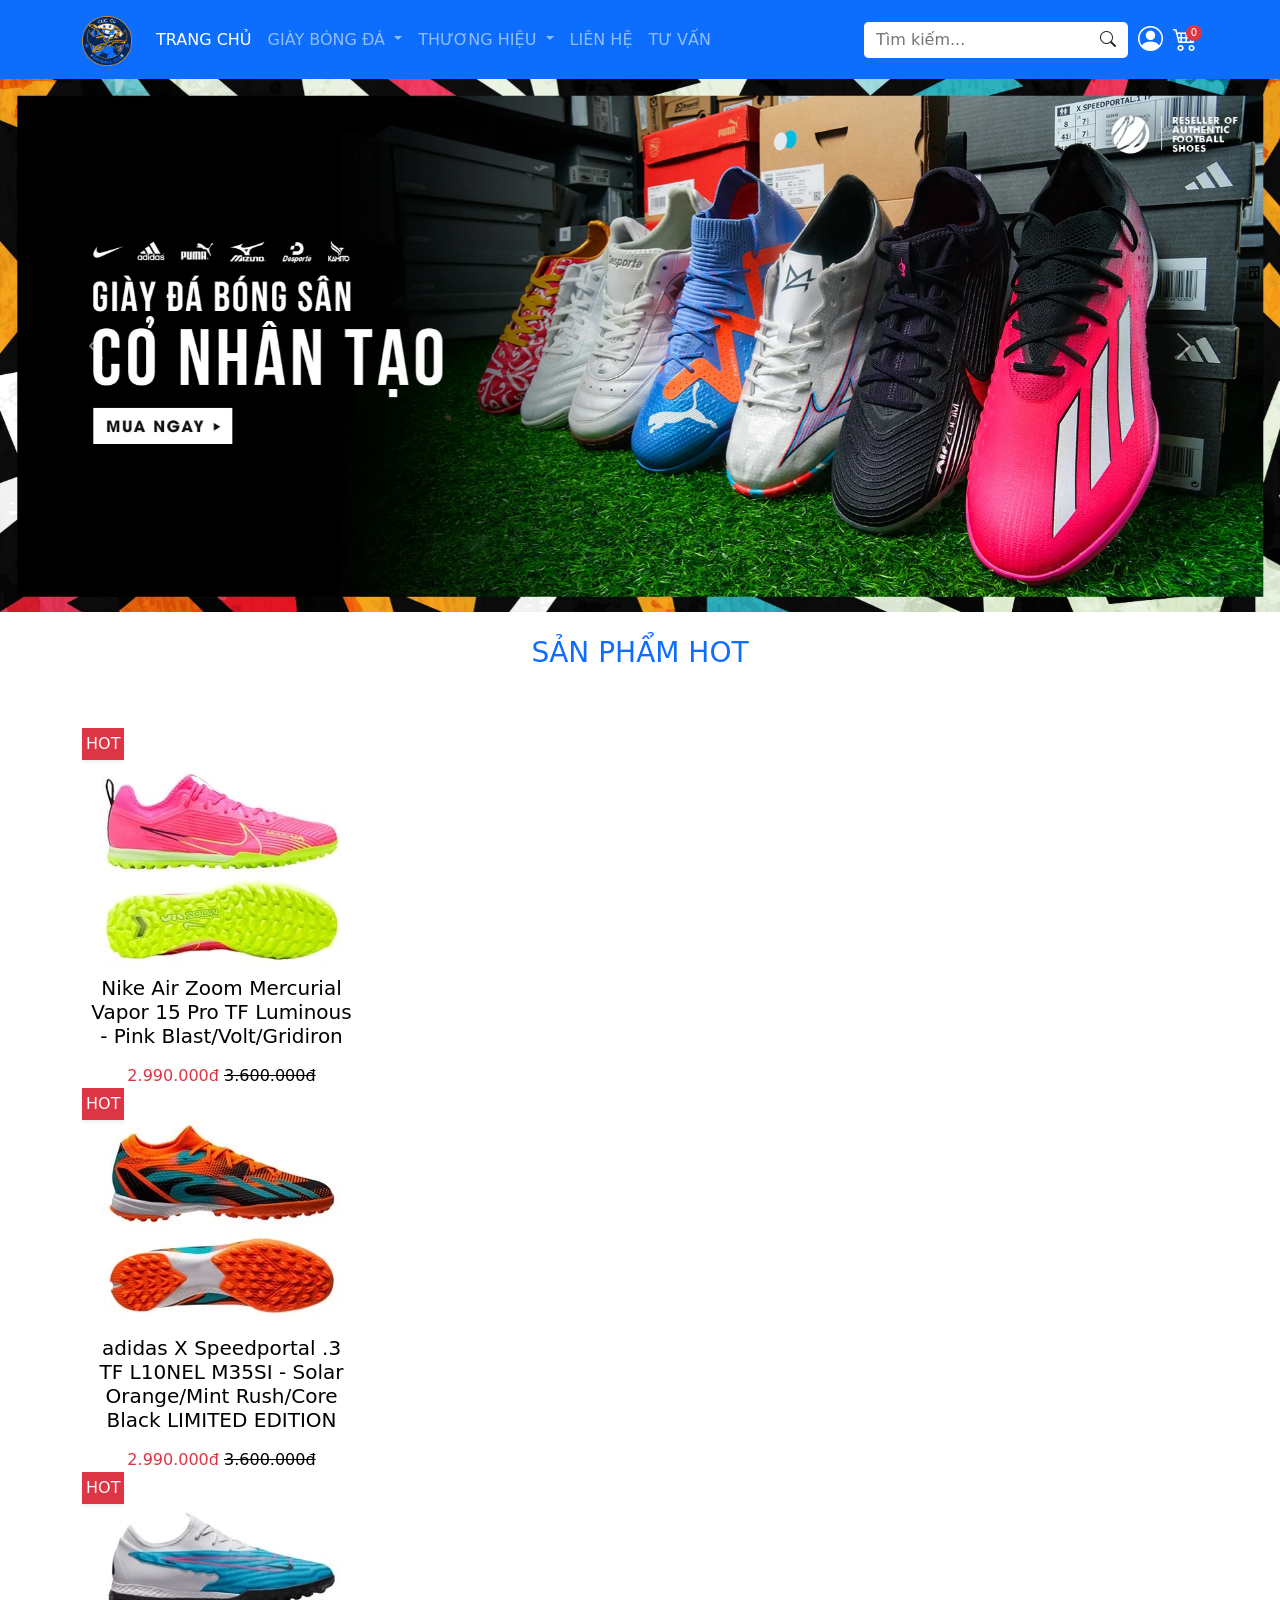
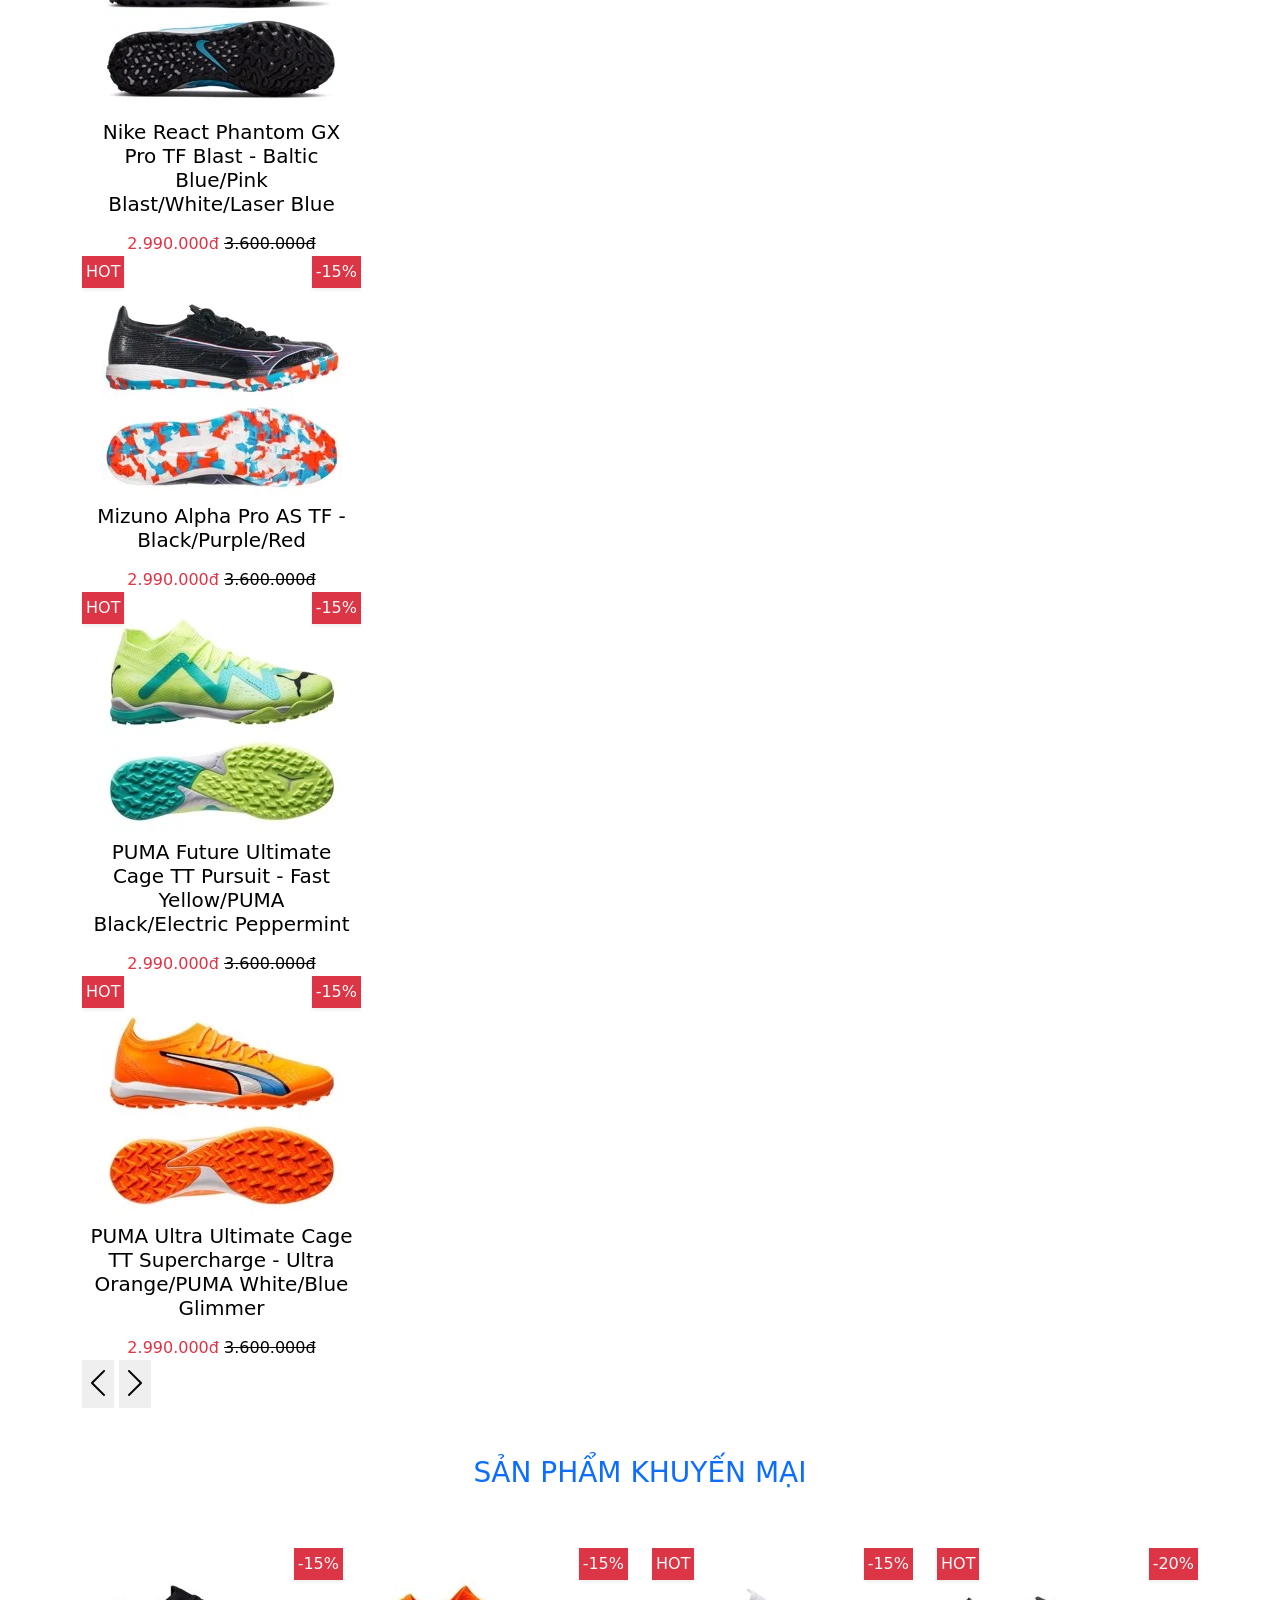
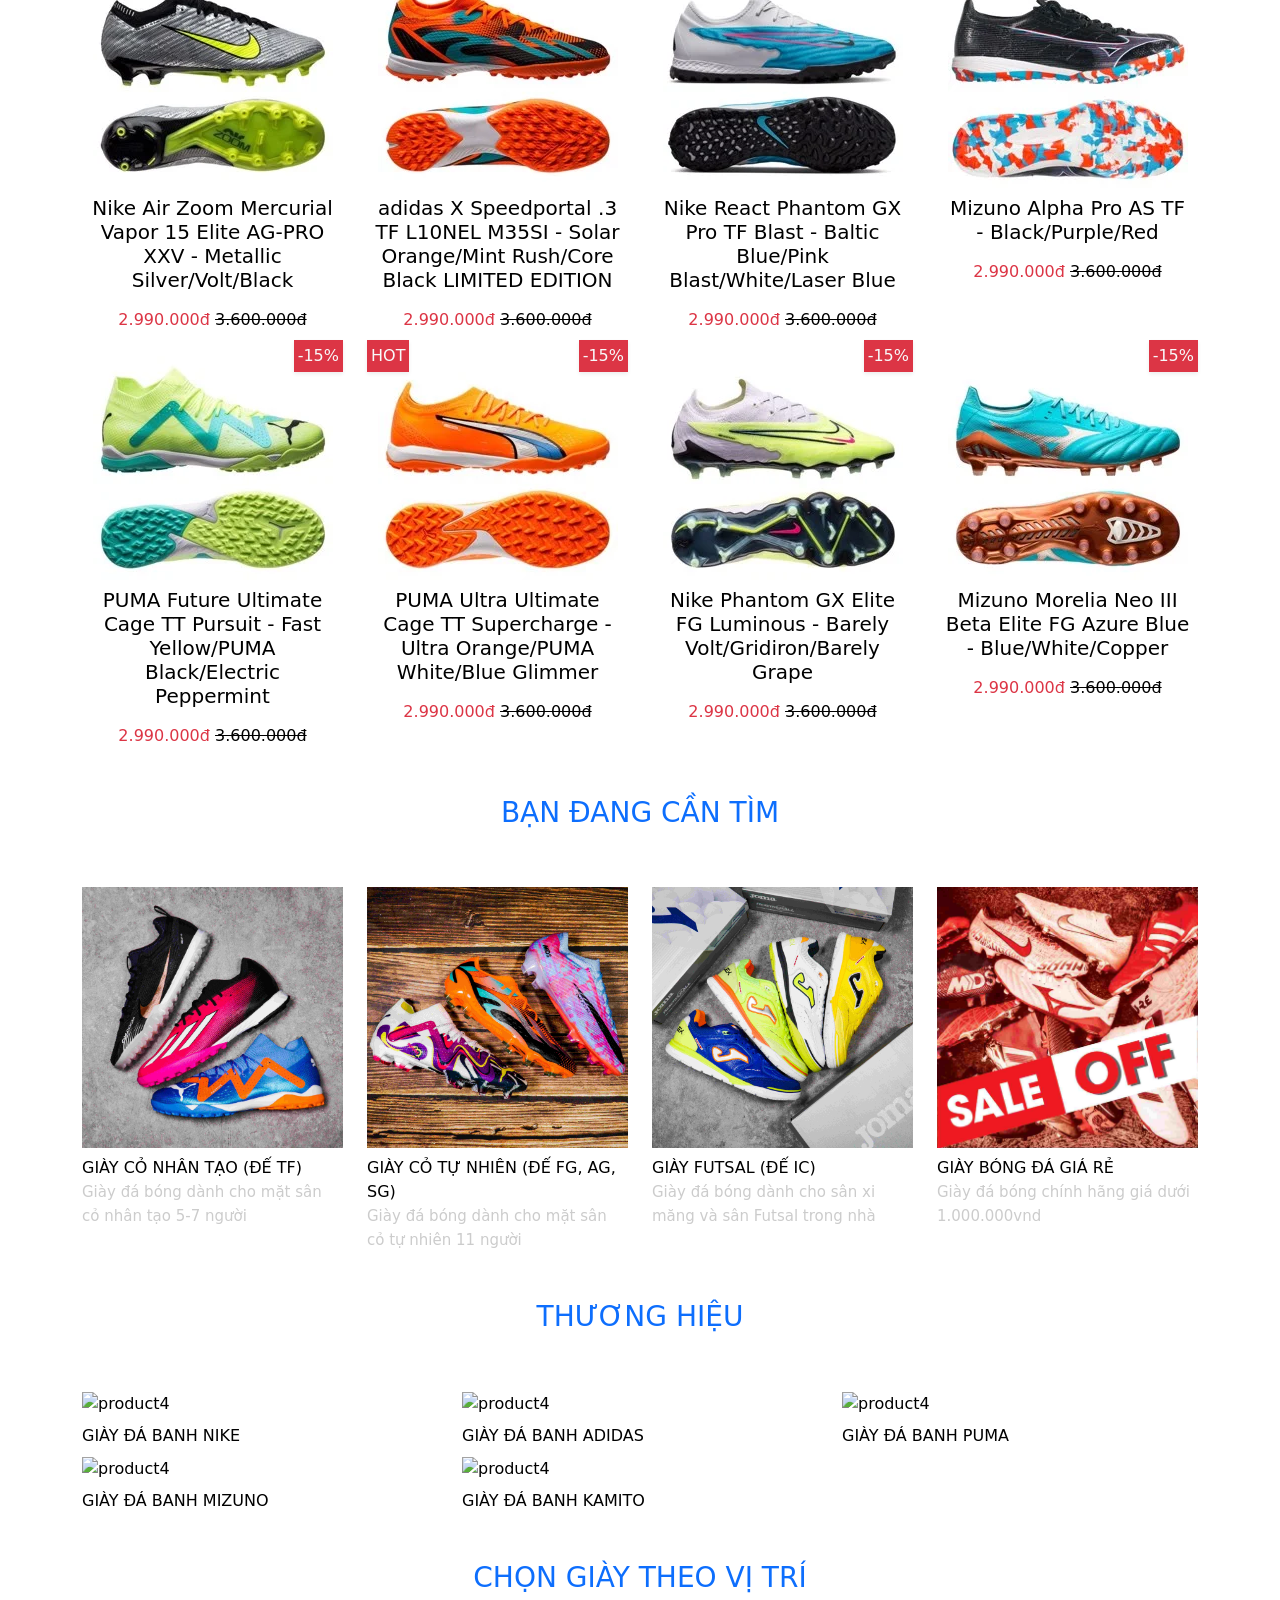
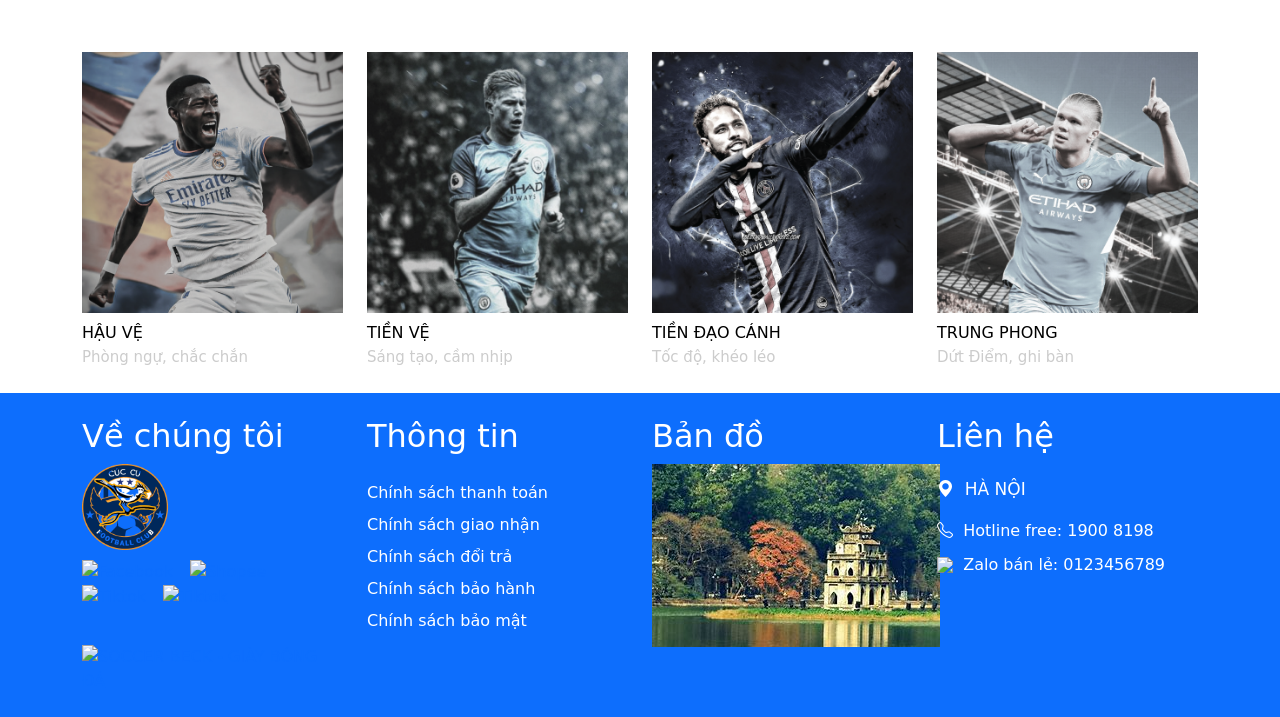
==== public/index.html @ e67da9ac "abcd" ====
<!DOCTYPE html>
<html lang="en">
  <head>
    <meta charset="UTF-8" />
    <meta http-equiv="X-UA-Compatible" content="IE=edge" />
    <meta name="viewport" content="width=device-width, initial-scale=1.0" />
    <link rel="stylesheet" href="styles.css" />
    <link
      rel="shortcut icon"
      href="./img/logo-removebg-preview.png"
      type="image/x-icon"
    />
    <link
      href="https://cdn.jsdelivr.net/npm/bootstrap@5.3.0-alpha3/dist/css/bootstrap.min.css"
      rel="stylesheet"
      integrity="sha384-KK94CHFLLe+nY2dmCWGMq91rCGa5gtU4mk92HdvYe+M/SXH301p5ILy+dN9+nJOZ"
      crossorigin="anonymous"
    />
    <link
      rel="stylesheet"
      href="https://cdn.jsdelivr.net/npm/bootstrap-icons@1.10.5/font/bootstrap-icons.css"
    />
    <link
      rel="stylesheet"
      href="https://cdnjs.cloudflare.com/ajax/libs/Glide.js/3.6.0/css/glide.core.min.css"
      integrity="sha512-tYKqO78H3mRRCHa75fms1gBvGlANz0JxjN6fVrMBvWL+vOOy200npwJ69OBl9XEsTu3yVUvZNrdWFIIrIf8FLg=="
      crossorigin="anonymous"
      referrerpolicy="no-referrer"
    />

    <!-- Optional Theme Stylesheet -->
    <link
      rel="stylesheet"
      href="https://cdnjs.cloudflare.com/ajax/libs/Glide.js/3.6.0/css/glide.theme.min.css"
      integrity="sha512-8vDOoSF7kZUYkn7BiQulRCTvpRoenljlkQDZhM6+IqDJi5jHDH9QEYH9NfMBB8LlqiYc7O17YGxbGx7dOxKrpw=="
      crossorigin="anonymous"
      referrerpolicy="no-referrer"
    />
    <title>DUC SPORT</title>
  </head>
  <body>
    <div class="wrapper">
      <nav class="navbar navbar-expand-lg navbar-dark bg-primary sticky-top">
        <div class="container">
          <a class="navbar-brand" href="index.html"
            ><img
              src="./img/logo-removebg-preview.png"
              alt="Logo"
              width="100"
              height="64"
              class="d-inline-block align-text-top img-fluid"
              style="width: 50px"
          /></a>
          <button
            class="navbar-toggler border-light"
            type="button"
            data-bs-toggle="collapse"
            data-bs-target="#navbarSupportedContent"
            aria-controls="navbarSupportedContent"
            aria-expanded="false"
            aria-label="Toggle navigation"
          >
            <span class="navbar-toggler-icon"></span>
          </button>
          <div class="collapse navbar-collapse" id="navbarSupportedContent">
            <ul class="navbar-nav me-auto mb-2 mb-lg-0">
              <li class="nav-item">
                <a class="nav-link active" aria-current="page" href="index.html"
                  >TRANG CHỦ</a
                >
              </li>
              <li class="nav-item dropdown">
                <a
                  class="nav-link dropdown-toggle"
                  href="#"
                  role="button"
                  data-bs-toggle="dropdown"
                  aria-expanded="false"
                >
                  GIÀY BÓNG ĐÁ
                </a>
                <ul class="dropdown-menu">
                  <li>
                    <a class="dropdown-item" href="directory.html"
                      >SÂN NHÂN TẠO</a
                    >
                  </li>
                  <li>
                    <a class="dropdown-item" href="directory.html"
                      >SÂN TỰ NHIÊN</a
                    >
                  </li>
                  <li>
                    <a class="dropdown-item" href="directory.html"
                      >SÂN FUTSAL</a
                    >
                  </li>
                </ul>
              </li>
              <li class="nav-item dropdown">
                <a
                  class="nav-link dropdown-toggle"
                  href="#"
                  role="button"
                  data-bs-toggle="dropdown"
                  aria-expanded="false"
                >
                  THƯƠNG HIỆU
                </a>
                <ul class="dropdown-menu">
                  <li>
                    <a class="dropdown-item" href="directory.html">NIKE</a>
                  </li>
                  <li>
                    <a class="dropdown-item" href="directory.html">ADIDAS</a>
                  </li>
                  <li>
                    <a class="dropdown-item" href="directory.html">PUMA</a>
                  </li>
                  <li>
                    <a class="dropdown-item" href="directory.html">MIZUNO</a>
                  </li>
                  <li>
                    <a class="dropdown-item" href="directory.html">KAMITO</a>
                  </li>
                </ul>
              </li>
              <li class="nav-item">
                <a class="nav-link">LIÊN HỆ</a>
              </li>
              <li class="nav-item">
                <a class="nav-link">TƯ VẤN</a>
              </li>
            </ul>
            <form class="form-search d-flex" role="search">
              <input
                class="form-input"
                type="search"
                placeholder="Tìm kiếm..."
                aria-label="Search"
              />
              <i class="bi bi-search"></i>
            </form>
          </div>
          <a class="navbar-user d-none d-md-block" href="login.html"
            ><i class="bi bi-person-circle"></i
          ></a>
          <a
            class="navbar-cart d-none d-md-block position-relative"
            href="cart.html"
            ><i class="bi bi-cart4"></i> <span class="counter">0</span></a
          >
        </div>
      </nav>
      <div id="carouselExample" class="carousel slide">
        <div class="carousel-inner">
          <div class="carousel-item active">
            <img
              src="./img/slideshow_3.webp"
              class="d-block w-100 h-100"
              alt="banner1"
            />
          </div>
          <div class="carousel-item">
            <img
              src="./img/slideshow_4 (1).webp"
              class="d-block w-100 h-100"
              alt="banner2"
            />
          </div>
          <div class="carousel-item">
            <img
              src="./img/slideshow_5.webp"
              class="d-block w-100 h-100"
              alt="banner3"
            />
          </div>
          <div class="carousel-item">
            <img
              src="./img/slideshow_6.webp"
              class="d-block w-100 h-100"
              alt="banner4"
            />
          </div>
        </div>
        <button
          class="carousel-control-prev"
          type="button"
          data-bs-target="#carouselExample"
          data-bs-slide="prev"
        >
          <span class="carousel-control-prev-icon" aria-hidden="true"></span>
          <span class="visually-hidden">Previous</span>
        </button>
        <button
          class="carousel-control-next"
          type="button"
          data-bs-target="#carouselExample"
          data-bs-slide="next"
        >
          <span class="carousel-control-next-icon" aria-hidden="true"></span>
          <span class="visually-hidden">Next</span>
        </button>
      </div>
      <section class="section section-product-hot p-4">
        <div class="container">
          <div class="section-header">
            <div class="row">
              <div class="col-12">
                <h3 class="section-title text-primary text-center">
                  SẢN PHẨM HOT
                </h3>
              </div>
            </div>
          </div>
          <div class="section-content position-relative">
            <div class="glide">
              <div class="glide__track" data-glide-el="track">
                <div class="glide__slides">
                  <div class="col-6 col-md-4 col-xl-3 glide__slide">
                    <article class="product-hot position-relative">
                      <a
                        href="detail.html"
                        class="product-link d-block text-center text-decoration-none text-black"
                      >
                        <img
                          class="product-img mw-100"
                          src="./img/pr1.webp"
                          alt="product1"
                        />
                        <span
                          class="product-episode position-absolute top-0 start-0 bg-danger text-light fs-6 p-1 shadow-sm"
                          >HOT</span
                        >
                        <h5 class="product-title fw-normal p-2">
                          Nike Air Zoom Mercurial Vapor 15 Pro TF Luminous -
                          Pink Blast/Volt/Gridiron
                        </h5>
                        <div class="price">
                          <ins class="text-decoration-none text-danger"
                            >2.990.000đ</ins
                          >
                          <del>3.600.000đ</del>
                        </div>
                      </a>
                    </article>
                  </div>
                  <div class="col-6 col-md-4 col-xl-3 glide__slide">
                    <article class="product-hot position-relative">
                      <a
                        href="detail.html"
                        class="product-link d-block text-center text-decoration-none text-black"
                      >
                        <img
                          class="product-img mw-100"
                          src="./img/pr2.webp"
                          alt="product2"
                        />
                        <span
                          class="product-episode position-absolute top-0 start-0 bg-danger text-light fs-6 p-1 shadow-sm"
                          >HOT</span
                        >
                        <h5 class="product-title fw-normal p-2">
                          adidas X Speedportal .3 TF L10NEL M35SI - Solar
                          Orange/Mint Rush/Core Black LIMITED EDITION
                        </h5>
                        <div class="price">
                          <ins class="text-decoration-none text-danger"
                            >2.990.000đ</ins
                          >
                          <del>3.600.000đ</del>
                        </div>
                      </a>
                    </article>
                  </div>
                  <div class="col-6 col-md-4 col-xl-3 glide__slide">
                    <article class="product-hot position-relative">
                      <a
                        href="detail.html"
                        class="product-link d-block text-center text-decoration-none text-black"
                      >
                        <img
                          class="product-img mw-100"
                          src="./img/pr3.webp"
                          alt="product3"
                        />
                        <span
                          class="product-episode position-absolute top-0 start-0 bg-danger text-light fs-6 p-1 shadow-sm"
                          >HOT</span
                        >
                        <h5 class="product-title fw-normal p-2">
                          Nike React Phantom GX Pro TF Blast - Baltic Blue/Pink
                          Blast/White/Laser Blue
                        </h5>
                        <div class="price">
                          <ins class="text-decoration-none text-danger"
                            >2.990.000đ</ins
                          >
                          <del>3.600.000đ</del>
                        </div>
                      </a>
                    </article>
                  </div>
                  <div class="col-6 col-md-4 col-xl-3 glide__slide">
                    <article class="product-hot position-relative">
                      <a
                        href="detail.html"
                        class="product-link d-block text-center text-decoration-none text-black"
                      >
                        <img
                          class="product-img mw-100"
                          src="./img/pr4.webp"
                          alt="product4"
                        />
                        <span
                          class="product-episode position-absolute top-0 end-0 bg-danger text-light fs-6 p-1 shadow-sm"
                          >-15%</span
                        >
                        <span
                          class="product-episode position-absolute top-0 start-0 bg-danger text-light fs-6 p-1 shadow-sm"
                          >HOT</span
                        >
                        <h5 class="product-title fw-normal p-2">
                          Mizuno Alpha Pro AS TF - Black/Purple/Red
                        </h5>
                        <div class="price">
                          <ins class="text-decoration-none text-danger"
                            >2.990.000đ</ins
                          >
                          <del>3.600.000đ</del>
                        </div>
                      </a>
                    </article>
                  </div>
                  <div class="col-6 col-md-4 col-xl-3 glide__slide">
                    <article class="product-hot position-relative">
                      <a
                        href="detail.html"
                        class="product-link d-block text-center text-decoration-none text-black"
                      >
                        <img
                          class="product-img mw-100"
                          src="./img/pr5.webp"
                          alt="product5"
                        />
                        <span
                          class="product-episode position-absolute top-0 end-0 bg-danger text-light fs-6 p-1 shadow-sm"
                          >-15%</span
                        >
                        <span
                          class="product-episode position-absolute top-0 start-0 bg-danger text-light fs-6 p-1 shadow-sm"
                          >HOT</span
                        >
                        <h5 class="product-title fw-normal p-2">
                          PUMA Future Ultimate Cage TT Pursuit - Fast
                          Yellow/PUMA Black/Electric Peppermint
                        </h5>
                        <div class="price">
                          <ins class="text-decoration-none text-danger"
                            >2.990.000đ</ins
                          >
                          <del>3.600.000đ</del>
                        </div>
                      </a>
                    </article>
                  </div>
                  <div class="col-6 col-md-4 col-xl-3 glide__slide">
                    <article class="product-hot position-relative">
                      <a
                        href="detail.html"
                        class="product-link d-block text-center text-decoration-none text-black"
                      >
                        <img
                          class="product-img mw-100"
                          src="./img/pr6.webp"
                          alt="product6"
                        />
                        <span
                          class="product-episode position-absolute top-0 end-0 bg-danger text-light fs-6 p-1 shadow-sm"
                          >-15%</span
                        >
                        <span
                          class="product-episode position-absolute top-0 start-0 bg-danger text-light fs-6 p-1 shadow-sm"
                          >HOT</span
                        >
                        <h5 class="product-title fw-normal p-2">
                          PUMA Ultra Ultimate Cage TT Supercharge - Ultra
                          Orange/PUMA White/Blue Glimmer
                        </h5>
                        <div class="price">
                          <ins class="text-decoration-none text-danger"
                            >2.990.000đ</ins
                          >
                          <del>3.600.000đ</del>
                        </div>
                      </a>
                    </article>
                  </div>
                </div>
              </div>

              <div class="glide__arrows" data-glide-el="controls">
                <button
                  class="glide__arrow glide__arrow--left border-0 shadow-none text-black fs-2"
                  data-glide-dir="<"
                >
                  <i class="bi bi-chevron-left"></i>
                </button>
                <button
                  class="glide__arrow glide__arrow--right border-0 shadow-none text-black fs-2"
                  data-glide-dir=">"
                >
                  <i class="bi bi-chevron-right"></i>
                </button>
              </div>
            </div>
          </div>
        </div>
      </section>
      <section class="section section-product-hot p-4">
        <div class="container">
          <div class="section-header">
            <div class="row">
              <div class="col-12">
                <h3 class="section-title text-primary text-center">
                  SẢN PHẨM KHUYẾN MẠI
                </h3>
              </div>
            </div>
          </div>
          <div class="section-content position-relative">
            <div class="row gy-2">
              <div class="col-6 col-md-4 col-xl-3">
                <article class="product position-relative">
                  <a
                    href="detail.html"
                    class="product-link d-block text-center text-decoration-none text-black"
                  >
                    <img
                      class="product-img mw-100"
                      src="./img/pr9.webp"
                      alt="product1"
                    />
                    <span
                      class="product-episode position-absolute top-0 end-0 bg-danger text-light fs-6 p-1 shadow-sm"
                      >-15%</span
                    >

                    <h5 class="product-title fw-normal p-2">
                      Nike Air Zoom Mercurial Vapor 15 Elite AG-PRO XXV -
                      Metallic Silver/Volt/Black
                    </h5>
                    <div class="price">
                      <ins class="text-decoration-none text-danger"
                        >2.990.000đ</ins
                      >
                      <del>3.600.000đ</del>
                    </div>
                  </a>
                </article>
              </div>
              <div class="col-6 col-md-4 col-xl-3">
                <article class="product position-relative">
                  <a
                    href="detail.html"
                    class="product-link d-block text-center text-decoration-none text-black"
                  >
                    <img
                      class="product-img mw-100"
                      src="./img/pr2.webp"
                      alt="product2"
                    />
                    <span
                      class="product-episode position-absolute top-0 end-0 bg-danger text-light fs-6 p-1 shadow-sm"
                      >-15%</span
                    >
                    <h5 class="product-title fw-normal p-2">
                      adidas X Speedportal .3 TF L10NEL M35SI - Solar
                      Orange/Mint Rush/Core Black LIMITED EDITION
                    </h5>
                    <div class="price">
                      <ins class="text-decoration-none text-danger"
                        >2.990.000đ</ins
                      >
                      <del>3.600.000đ</del>
                    </div>
                  </a>
                </article>
              </div>
              <div class="col-6 col-md-4 col-xl-3">
                <article class="product position-relative">
                  <a
                    href="detail.html"
                    class="product-link d-block text-center text-decoration-none text-black"
                  >
                    <img
                      class="product-img mw-100"
                      src="./img/pr3.webp"
                      alt="product3"
                    />
                    <span
                      class="product-episode position-absolute top-0 end-0 bg-danger text-light fs-6 p-1 shadow-sm"
                      >-15%</span
                    >
                    <span
                      class="product-episode position-absolute top-0 start-0 bg-danger text-light fs-6 p-1 shadow-sm"
                      >HOT</span
                    >
                    <h5 class="product-title fw-normal p-2">
                      Nike React Phantom GX Pro TF Blast - Baltic Blue/Pink
                      Blast/White/Laser Blue
                    </h5>
                    <div class="price">
                      <ins class="text-decoration-none text-danger"
                        >2.990.000đ</ins
                      >
                      <del>3.600.000đ</del>
                    </div>
                  </a>
                </article>
              </div>
              <div class="col-6 col-md-4 col-xl-3">
                <article class="product position-relative">
                  <a
                    href="detail.html"
                    class="product-link d-block text-center text-decoration-none text-black"
                  >
                    <img
                      class="product-img mw-100"
                      src="./img/pr4.webp"
                      alt="product4"
                    />
                    <span
                      class="product-episode position-absolute top-0 start-0 bg-danger text-light fs-6 p-1 shadow-sm"
                      >HOT</span
                    >
                    <span
                      class="product-episode position-absolute top-0 end-0 bg-danger text-light fs-6 p-1 shadow-sm"
                      >-20%</span
                    >
                    <h5 class="product-title fw-normal p-2">
                      Mizuno Alpha Pro AS TF - Black/Purple/Red
                    </h5>
                    <div class="price">
                      <ins class="text-decoration-none text-danger"
                        >2.990.000đ</ins
                      >
                      <del>3.600.000đ</del>
                    </div>
                  </a>
                </article>
              </div>
              <div class="col-6 col-md-4 col-xl-3">
                <article class="product position-relative">
                  <a
                    href="detail.html"
                    class="product-link d-block text-center text-decoration-none text-black"
                  >
                    <img
                      class="product-img mw-100"
                      src="./img/pr5.webp"
                      alt="product5"
                    />
                    <span
                      class="product-episode position-absolute top-0 end-0 bg-danger text-light fs-6 p-1 shadow-sm"
                      >-15%</span
                    >
                    <h5 class="product-title fw-normal p-2">
                      PUMA Future Ultimate Cage TT Pursuit - Fast Yellow/PUMA
                      Black/Electric Peppermint
                    </h5>
                    <div class="price">
                      <ins class="text-decoration-none text-danger"
                        >2.990.000đ</ins
                      >
                      <del>3.600.000đ</del>
                    </div>
                  </a>
                </article>
              </div>
              <div class="col-6 col-md-4 col-xl-3">
                <article class="product position-relative">
                  <a
                    href="detail.html"
                    class="product-link d-block text-center text-decoration-none text-black"
                  >
                    <img
                      class="product-img mw-100"
                      src="./img/pr6.webp"
                      alt="product6"
                    />
                    <span
                      class="product-episode position-absolute top-0 end-0 bg-danger text-light fs-6 p-1 shadow-sm"
                      >-15%</span
                    >
                    <span
                      class="product-episode position-absolute top-0 start-0 bg-danger text-light fs-6 p-1 shadow-sm"
                      >HOT</span
                    >
                    <h5 class="product-title fw-normal p-2">
                      PUMA Ultra Ultimate Cage TT Supercharge - Ultra
                      Orange/PUMA White/Blue Glimmer
                    </h5>
                    <div class="price">
                      <ins class="text-decoration-none text-danger"
                        >2.990.000đ</ins
                      >
                      <del>3.600.000đ</del>
                    </div>
                  </a>
                </article>
              </div>
              <div class="col-6 col-md-4 col-xl-3">
                <article class="product position-relative">
                  <a
                    href="detail.html"
                    class="product-link d-block text-center text-decoration-none text-black"
                  >
                    <img
                      class="product-img mw-100"
                      src="./img/pr7.webp"
                      alt="product7"
                    />
                    <span
                      class="product-episode position-absolute top-0 end-0 bg-danger text-light fs-6 p-1 shadow-sm"
                      >-15%</span
                    >
                    <h5 class="product-title fw-normal p-2">
                      Nike Phantom GX Elite FG Luminous - Barely
                      Volt/Gridiron/Barely Grape
                    </h5>
                    <div class="price">
                      <ins class="text-decoration-none text-danger"
                        >2.990.000đ</ins
                      >
                      <del>3.600.000đ</del>
                    </div>
                  </a>
                </article>
              </div>
              <div class="col-6 col-md-4 col-xl-3">
                <article class="product position-relative">
                  <a
                    href="detail.html"
                    class="product-link d-block text-center text-decoration-none text-black"
                  >
                    <img
                      class="product-img mw-100"
                      src="./img/pr8.webp"
                      alt="product8"
                    />
                    <span
                      class="product-episode position-absolute top-0 end-0 bg-danger text-light fs-6 p-1 shadow-sm"
                      >-15%</span
                    >
                    <h5 class="product-title fw-normal p-2">
                      Mizuno Morelia Neo III Beta Elite FG Azure Blue -
                      Blue/White/Copper
                    </h5>
                    <div class="price">
                      <ins class="text-decoration-none text-danger"
                        >2.990.000đ</ins
                      >
                      <del>3.600.000đ</del>
                    </div>
                  </a>
                </article>
              </div>
            </div>
          </div>
        </div>
      </section>
      <section class="section section-product-hot p-4">
        <div class="container">
          <div class="section-header">
            <div class="row">
              <div class="col-12">
                <h3 class="section-title text-primary text-center">
                  BẠN ĐANG CẦN TÌM
                </h3>
              </div>
            </div>
          </div>
          <div class="section-content position-relative">
            <div class="row gy-2">
              <div class="col-6 col-md-4 col-xl-3">
                <article class="section-banner position-relative">
                  <a
                    href="directory.html"
                    class="product-link d-block text-decoration-none text-black"
                  >
                    <img
                      class="product-img mw-100"
                      src="./img/banner-4.jpg"
                      alt="product4"
                    />
                    <div class="banner-title fw-normal pt-2">
                      GIÀY CỎ NHÂN TẠO (ĐẾ TF)
                    </div>
                    <span class="banner-p"
                      >Giày đá bóng dành cho mặt sân cỏ nhân tạo 5-7 người</span
                    >
                  </a>
                </article>
              </div>
              <div class="col-6 col-md-4 col-xl-3">
                <article class="section-banner position-relative">
                  <a
                    href="directory.html"
                    class="product-link d-block text-decoration-none text-black"
                  >
                    <img
                      class="product-img mw-100"
                      src="./img/banner-5.jpg"
                      alt="product4"
                    />
                    <div class="banner-title fw-normal pt-2">
                      GIÀY CỎ TỰ NHIÊN (ĐẾ FG, AG, SG)
                    </div>
                    <span class="banner-p"
                      >Giày đá bóng dành cho mặt sân cỏ tự nhiên 11 người</span
                    >
                  </a>
                </article>
              </div>
              <div class="col-6 col-md-4 col-xl-3">
                <article class="section-banner position-relative">
                  <a
                    href="directory.html"
                    class="product-link d-block text-decoration-none text-black"
                  >
                    <img
                      class="product-img mw-100"
                      src="./img/banner-6.jpg"
                      alt="product4"
                    />
                    <div class="banner-title fw-normal pt-2">
                      GIÀY FUTSAL (ĐẾ IC)
                    </div>
                    <span class="banner-p"
                      >Giày đá bóng dành cho sân xi măng và sân Futsal trong
                      nhà</span
                    >
                  </a>
                </article>
              </div>
              <div class="col-6 col-md-4 col-xl-3">
                <article class="section-banner position-relative">
                  <a
                    href="directory.html"
                    class="product-link d-block text-decoration-none text-black"
                  >
                    <img
                      class="product-img mw-100"
                      src="./img/banner-7.jpg"
                      alt="product4"
                    />
                    <div class="banner-title fw-normal pt-2">
                      GIÀY BÓNG ĐÁ GIÁ RẺ
                    </div>
                    <span class="banner-p"
                      >Giày đá bóng chính hãng giá dưới 1.000.000vnd</span
                    >
                  </a>
                </article>
              </div>
            </div>
          </div>
        </div>
      </section>
      <section class="section section-product-hot p-4">
        <div class="container">
          <div class="section-header">
            <div class="row">
              <div class="col-12">
                <h3 class="section-title text-primary text-center">
                  THƯƠNG HIỆU
                </h3>
              </div>
            </div>
          </div>
          <div class="section-content position-relative">
            <div class="row gy-2">
              <div class="col-6 col-md-4">
                <article class="section-banner position-relative">
                  <a
                    href="directory.html"
                    class="product-link d-block text-decoration-none text-black"
                  >
                    <img
                      class="product-img mw-100"
                      src="./img/brand_banner_1.webp"
                      alt="product4"
                    />
                    <div class="banner-title fw-normal pt-2">
                      GIÀY ĐÁ BANH NIKE
                    </div>
                  </a>
                </article>
              </div>
              <div class="col-6 col-md-4">
                <article class="section-banner position-relative">
                  <a
                    href="directory.html"
                    class="product-link d-block text-decoration-none text-black"
                  >
                    <img
                      class="product-img mw-100"
                      src="./img/brand_banner_2.jpg"
                      alt="product4"
                    />
                    <div class="banner-title fw-normal pt-2">
                      GIÀY ĐÁ BANH ADIDAS
                    </div>
                  </a>
                </article>
              </div>
              <div class="col-6 col-md-4">
                <article class="section-banner position-relative">
                  <a
                    href="directory.html"
                    class="product-link d-block text-decoration-none text-black"
                  >
                    <img
                      class="product-img mw-100"
                      src="./img/brand_banner_3.jpg"
                      alt="product4"
                    />
                    <div class="banner-title fw-normal pt-2">
                      GIÀY ĐÁ BANH PUMA
                    </div>
                  </a>
                </article>
              </div>
              <div class="col-6 col-md-4">
                <article class="section-banner position-relative">
                  <a
                    href="directory.html"
                    class="product-link d-block text-decoration-none text-black"
                  >
                    <img
                      class="product-img mw-100"
                      src="./img/brand_banner_4.webp"
                      alt="product4"
                    />
                    <div class="banner-title fw-normal pt-2">
                      GIÀY ĐÁ BANH MIZUNO
                    </div>
                  </a>
                </article>
              </div>
              <div class="col-6 col-md-4">
                <article class="section-banner position-relative">
                  <a
                    href="directory.html"
                    class="product-link d-block text-decoration-none text-black"
                  >
                    <img
                      class="product-img mw-100"
                      src="./img/brand_banner_6.webp"
                      alt="product4"
                    />
                    <div class="banner-title fw-normal pt-2">
                      GIÀY ĐÁ BANH KAMITO
                    </div>
                  </a>
                </article>
              </div>
            </div>
          </div>
        </div>
      </section>
      <section class="section section-product-hot p-4">
        <div class="container">
          <div class="section-header">
            <div class="row">
              <div class="col-12">
                <h3 class="section-title text-primary text-center">
                  CHỌN GIÀY THEO VỊ TRÍ
                </h3>
              </div>
            </div>
          </div>
          <div class="section-content position-relative">
            <div class="row gy-2">
              <div class="col-6 col-md-4 col-xl-3">
                <article class="section-banner position-relative">
                  <a
                    href="directory.html"
                    class="product-link d-block text-decoration-none text-black"
                  >
                    <img
                      class="product-img mw-100"
                      src="./img/position_banner_1.webp"
                      alt="product4"
                    />
                    <div class="banner-title fw-normal pt-2">HẬU VỆ</div>
                    <span class="banner-p">Phòng ngự, chắc chắn</span>
                  </a>
                </article>
              </div>
              <div class="col-6 col-md-4 col-xl-3">
                <article class="section-banner position-relative">
                  <a
                    href="directory.html"
                    class="product-link d-block text-decoration-none text-black"
                  >
                    <img
                      class="product-img mw-100"
                      src="./img/position_banner_2.webp"
                      alt="product4"
                    />
                    <div class="banner-title fw-normal pt-2">TIỀN VỆ</div>
                    <span class="banner-p">Sáng tạo, cầm nhịp</span>
                  </a>
                </article>
              </div>
              <div class="col-6 col-md-4 col-xl-3">
                <article class="section-banner position-relative">
                  <a
                    href="directory.html"
                    class="product-link d-block text-decoration-none text-black"
                  >
                    <img
                      class="product-img mw-100"
                      src="./img/position_banner_3.webp"
                      alt="product4"
                    />
                    <div class="banner-title fw-normal pt-2">TIỀN ĐẠO CÁNH</div>
                    <span class="banner-p">Tốc độ, khéo léo</span>
                  </a>
                </article>
              </div>
              <div class="col-6 col-md-4 col-xl-3">
                <article class="section-banner position-relative">
                  <a
                    href="directory.html"
                    class="product-link d-block text-decoration-none text-black"
                  >
                    <img
                      class="product-img mw-100"
                      src="./img/position_banner_4.webp"
                      alt="product4"
                    />
                    <div class="banner-title fw-normal pt-2">TRUNG PHONG</div>
                    <span class="banner-p">Dứt Điểm, ghi bàn</span>
                  </a>
                </article>
              </div>
            </div>
          </div>
        </div>
      </section>
      <footer class="footer bg-primary p-4">
        <div class="container">
          <div class="row">
            <div class="col-lg-3 col-md-6 col-12">
              <h2 class="h2_footer">Về chúng tôi</h2>
              <span class="sp_footer"></span>
              <div class="footer-logo">
                <a class="logo" href="//soccerbeck.vn">
                  <img
                    class="lazyload img-responsive loaded"
                    src="./img/logo-removebg-preview.png"
                    data-src="//bizweb.dktcdn.net/100/108/842/themes/775959/assets/logo_footer.png?1685587533867"
                    alt="SOCCER BECK - GIÀY BÓNG ĐÁ"
                    data-was-processed="true"
                  />
                </a>
              </div>
              <div class="social pull-right">
                <ul class="link p-0">
                  <li class="fb pull-left">
                    <a
                      href="https://www.facebook.com/becksport.shop/"
                      target="_blank"
                    >
                      <img
                        src="//bizweb.dktcdn.net/100/108/842/themes/775959/assets/facebookico.png?1685587533867"
                        alt="Facebook"
                      />
                    </a>
                  </li>

                  <li class="tw pull-left">
                    <a href="https://shopee.vn/soccerbeck" target="_blank">
                      <img
                        src="//bizweb.dktcdn.net/100/108/842/themes/775959/assets/shoppeeico.png?1685587533867"
                        alt="Shopee"
                      />
                    </a>
                  </li>

                  <li class="youtube pull-left">
                    <a
                      href="https://www.tiktok.com/@giaybongda.becksport"
                      target="_blank"
                    >
                      <img
                        src="//bizweb.dktcdn.net/100/108/842/themes/775959/assets/tiktokico.png?1685587533867"
                        alt="Tiktok"
                      />
                    </a>
                  </li>

                  <li class="youtube pull-left">
                    <a
                      href="http://www.zalo.me/2819253689128987657"
                      target="_blank"
                    >
                      <img
                        src="//bizweb.dktcdn.net/100/108/842/themes/775959/assets/zaloico.png?1685587533867"
                        alt="Tiktok"
                      />
                    </a>
                  </li>
                </ul>
              </div>
              <div>
                <a href="http://online.gov.vn/Home/WebDetails/67773">
                  <img
                    style="margin-top: 10px"
                    class="lazyload img-responsive loaded"
                    src="//bizweb.dktcdn.net/100/108/842/themes/775959/assets/bct.png?1685587533867"
                    data-src="//bizweb.dktcdn.net/100/108/842/themes/775959/assets/bct.png?1685587533867"
                    alt="SOCCER BECK - GIÀY BÓNG ĐÁ"
                    data-was-processed="true"
                  />
                </a>
              </div>
            </div>
            <div class="col-lg-3 col-md-6 col-12">
              <h2 class="h2_footer">Thông tin</h2>
              <span class="sp_footer"></span>
              <ul class="links">
                <li>
                  <a href="/chinh-sach-thanh-toan">Chính sách thanh toán</a>
                </li>

                <li>
                  <a href="/chinh-sach-van-chuyen-giao-nhan"
                    >Chính sách giao nhận</a
                  >
                </li>

                <li><a href="/doi-tra-va-bao-hanh">Chính sách đổi trả</a></li>

                <li><a href="/bao-hanh">Chính sách bảo hành</a></li>

                <li><a href="/chinh-sach">Chính sách bảo mật</a></li>
              </ul>
            </div>
            <div class="col-lg-3 col-md-6 col-12">
              <h2 class="h2_footer">Bản đồ</h2>
              <span class="sp_footer"></span>

              <a
                style="display: block"
                target="_blank"
                href="https://g.page/becksport-shop"
              >
                <img
                  class="lazyload img-responsive loaded"
                  src="./img/bando.jpg"
                  data-src="//bizweb.dktcdn.net/100/108/842/themes/775959/assets/img-bando.jpg?1685587533867"
                  alt="SOCCER BECK - GIÀY BÓNG ĐÁ"
                  data-was-processed="true"
                />
              </a>
            </div>
            <div class="col-lg-3 col-md-6 col-12">
              <h2 class="h2_footer">Liên hệ</h2>
              <span class="sp_footer"></span>
              <div class="contacts-info">
                <address>
                  <span style="color: #fff" class="bi bi-geo-alt-fill"></span>
                  &nbsp;HÀ NỘI
                </address>
                <div class="phone-footer">
                  <span style="color: #fff" class="bi bi-telephone"></span>
                  &nbsp;Hotline free: 1900 8198
                </div>
                <div class="phone-footer">
                  <img
                    src="//bizweb.dktcdn.net/100/108/842/themes/775959/assets/zalo.png?1685587533867"
                  />
                  &nbsp;Zalo bán lẻ: 0123456789
                </div>
              </div>
            </div>
          </div>
        </div>
      </footer>
    </div>

    <script
      src="https://cdn.jsdelivr.net/npm/bootstrap@5.3.0-alpha3/dist/js/bootstrap.bundle.min.js"
      integrity="sha384-ENjdO4Dr2bkBIFxQpeoTz1HIcje39Wm4jDKdf19U8gI4ddQ3GYNS7NTKfAdVQSZe"
      crossorigin="anonymous"
    ></script>
    <script
      src="https://cdnjs.cloudflare.com/ajax/libs/Glide.js/3.6.0/glide.min.js"
      integrity="sha512-2sI5N95oT62ughlApCe/8zL9bQAXKsPPtZZI2KE3dznuZ8HpE2gTMHYzyVN7OoSPJCM1k9ZkhcCo3FvOirIr2A=="
      crossorigin="anonymous"
      referrerpolicy="no-referrer"
    ></script>
    <script src="index.js"></script>
  </body>
</html>
---- public/styles.css ----
* {
  padding: 0;
  margin: 0;
  box-sizing: 0;
}

.wrapper {
  min-height: 100vh;
  display: flex;
  flex-direction: column;
}

.form-search {
  background-color: #fff;
  align-items: center;
  border-radius: 5px;
}

.form-input {
  width: 100%;
  padding: 0.375rem 0.75rem;
  font-size: 1rem;
  font-weight: 400;
  line-height: 1.5;
  color: var(--bs-body-color);
  background-color: var(--bs-body-bg);
  background-clip: padding-box;
  border: none;
  border-radius: 5px;
  appearance: none;
  transition: border-color 0.15s ease-in-out, box-shadow 0.15s ease-in-out;
}

.form-search i {
  padding: 0.375rem 0.75rem;
}

.navbar-user {
  color: #fff;
  font-size: 25px;
  padding-left: 10px;
}
.navbar-cart {
  color: #fff;
  font-size: 25px;
  padding-left: 10px;
}

.counter {
  position: absolute;
  top: 4px;
  right: -4px;
  width: 16px;
  height: 16px;
  background: #dc3545;
  text-align: center;
  border-radius: 100%;
  color: #fff;
  font-size: 10px;
  line-height: 16px;
  display: inline-block;
}

.section-product {
  padding-top: 40px;
  padding-bottom: 40px;
}

.section-header {
  margin-bottom: 50px;
}

.glide__slide:hover .product-title {
  color: #0d6efd;
}

.product:hover {
  border: #333;
}

.product:hover .product-title {
  color: #0d6efd;
}

.carousel-btn {
  position: absolute;
  transform: translateY(-555%);
  font-size: 30px;
  width: 40px;
  height: 40px;
  text-align: center;
}

.owl-nav {
  cursor: pointer;
}

.carousel-btn-next {
  right: -30px;
}

.carousel-btn-prev {
  left: -30px;
}

.banner-p {
  font-size: 15px;
  color: #ccc;
}

.section-banner:hover .banner-title {
  color: #0d6efd;
}

.glide__arrow--left {
  left: -1em !important;
}

.glide__arrow--right {
  right: -1em !important;
}

.h2_footer {
  color: #fff;
}

.footer-logo img {
  width: 33%;
}

.social {
  float: left;
  width: 100%;
  margin: 10px 0;
}

.social ul li {
  margin-right: 12px;
  display: inline-block;
}

.social ul li img {
  width: 33px;
}

.links {
  margin: auto;
  padding: 0px;
  line-height: 2;
  margin: 21px 0px;
  list-style-type: none;
}

.links li a {
  color: #fff;
  padding: 7px 0px;
  text-decoration: none;
}

.contacts-info address {
  display: block;
  margin: auto;
  line-height: 1.6;
  color: #fff;
  padding-top: 5px;
  margin-top: 15px;
  padding-bottom: 7px;
  margin-bottom: 7px;
  font-size: 17px;
}

.phone-footer {
  font-size: 16px;
  line-height: 1.8;
  color: #fff;
  margin-bottom: 5px;
  margin-top: 5px;
}
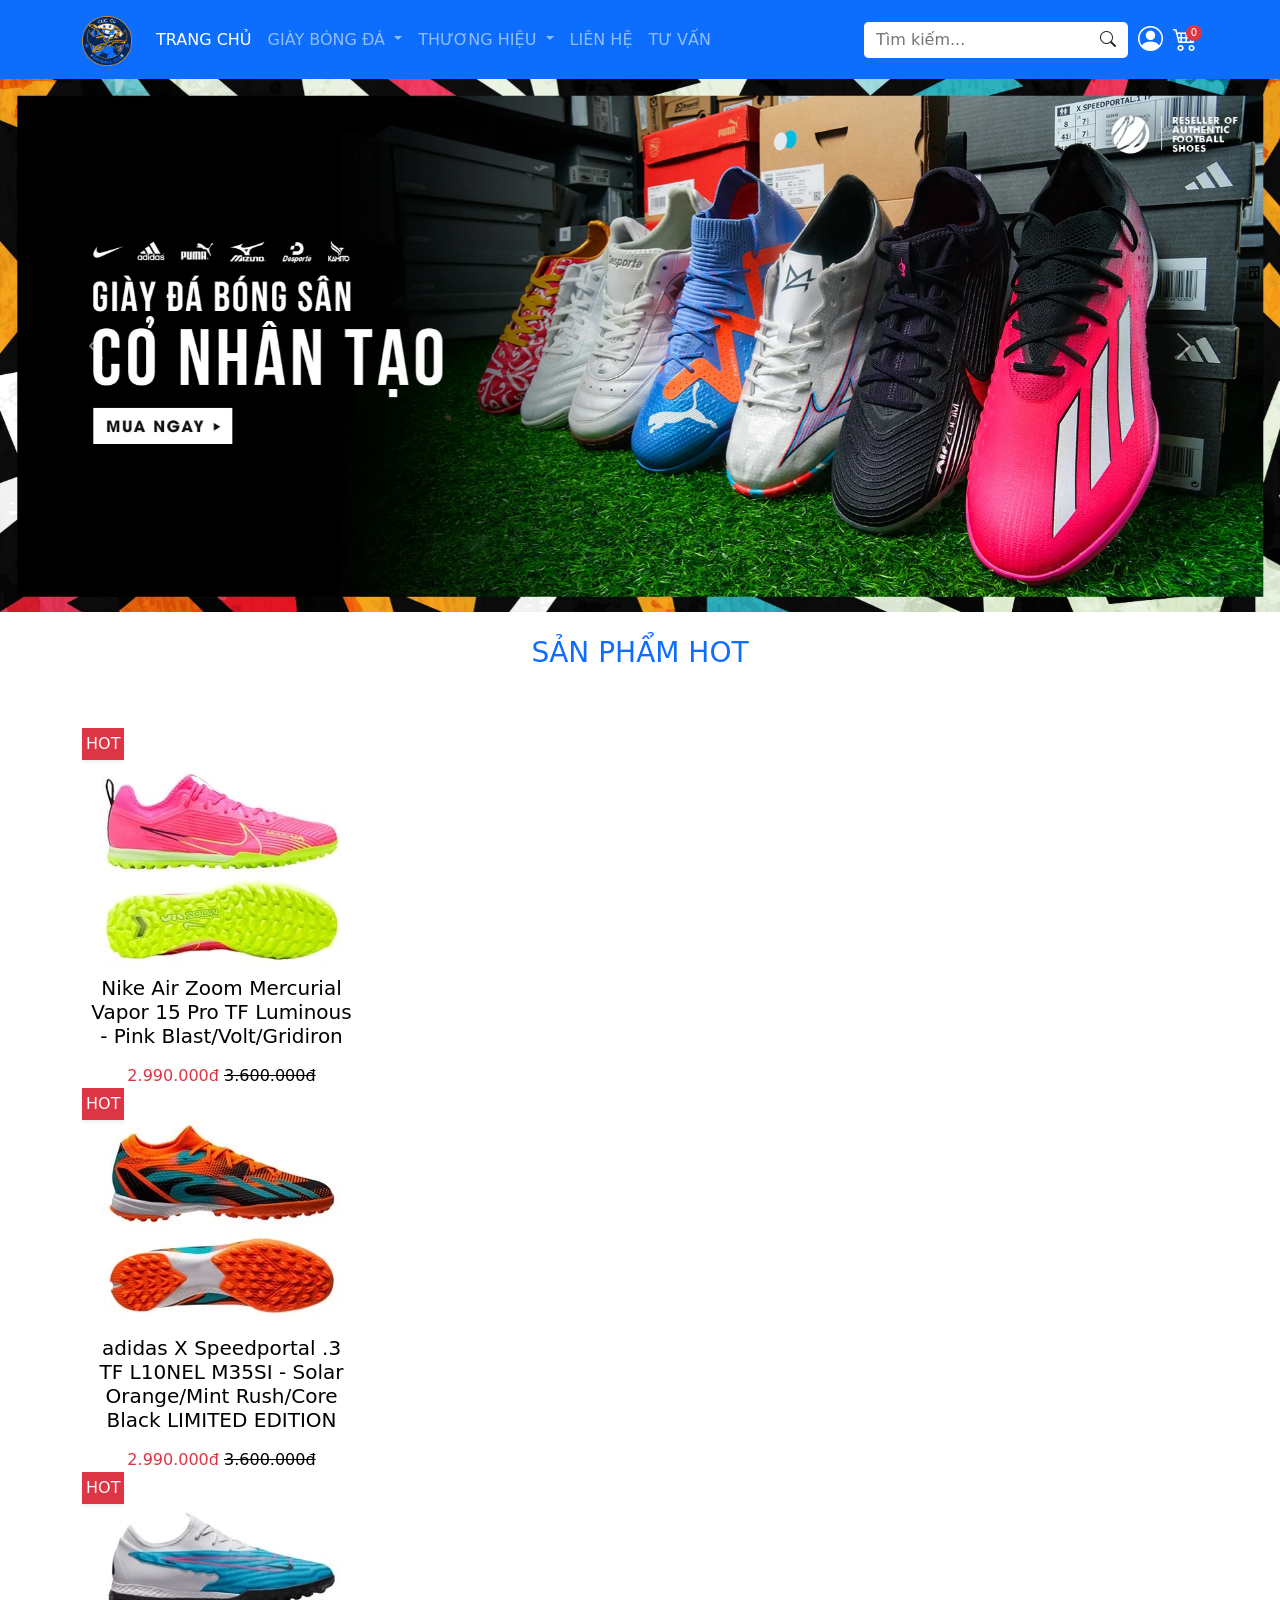
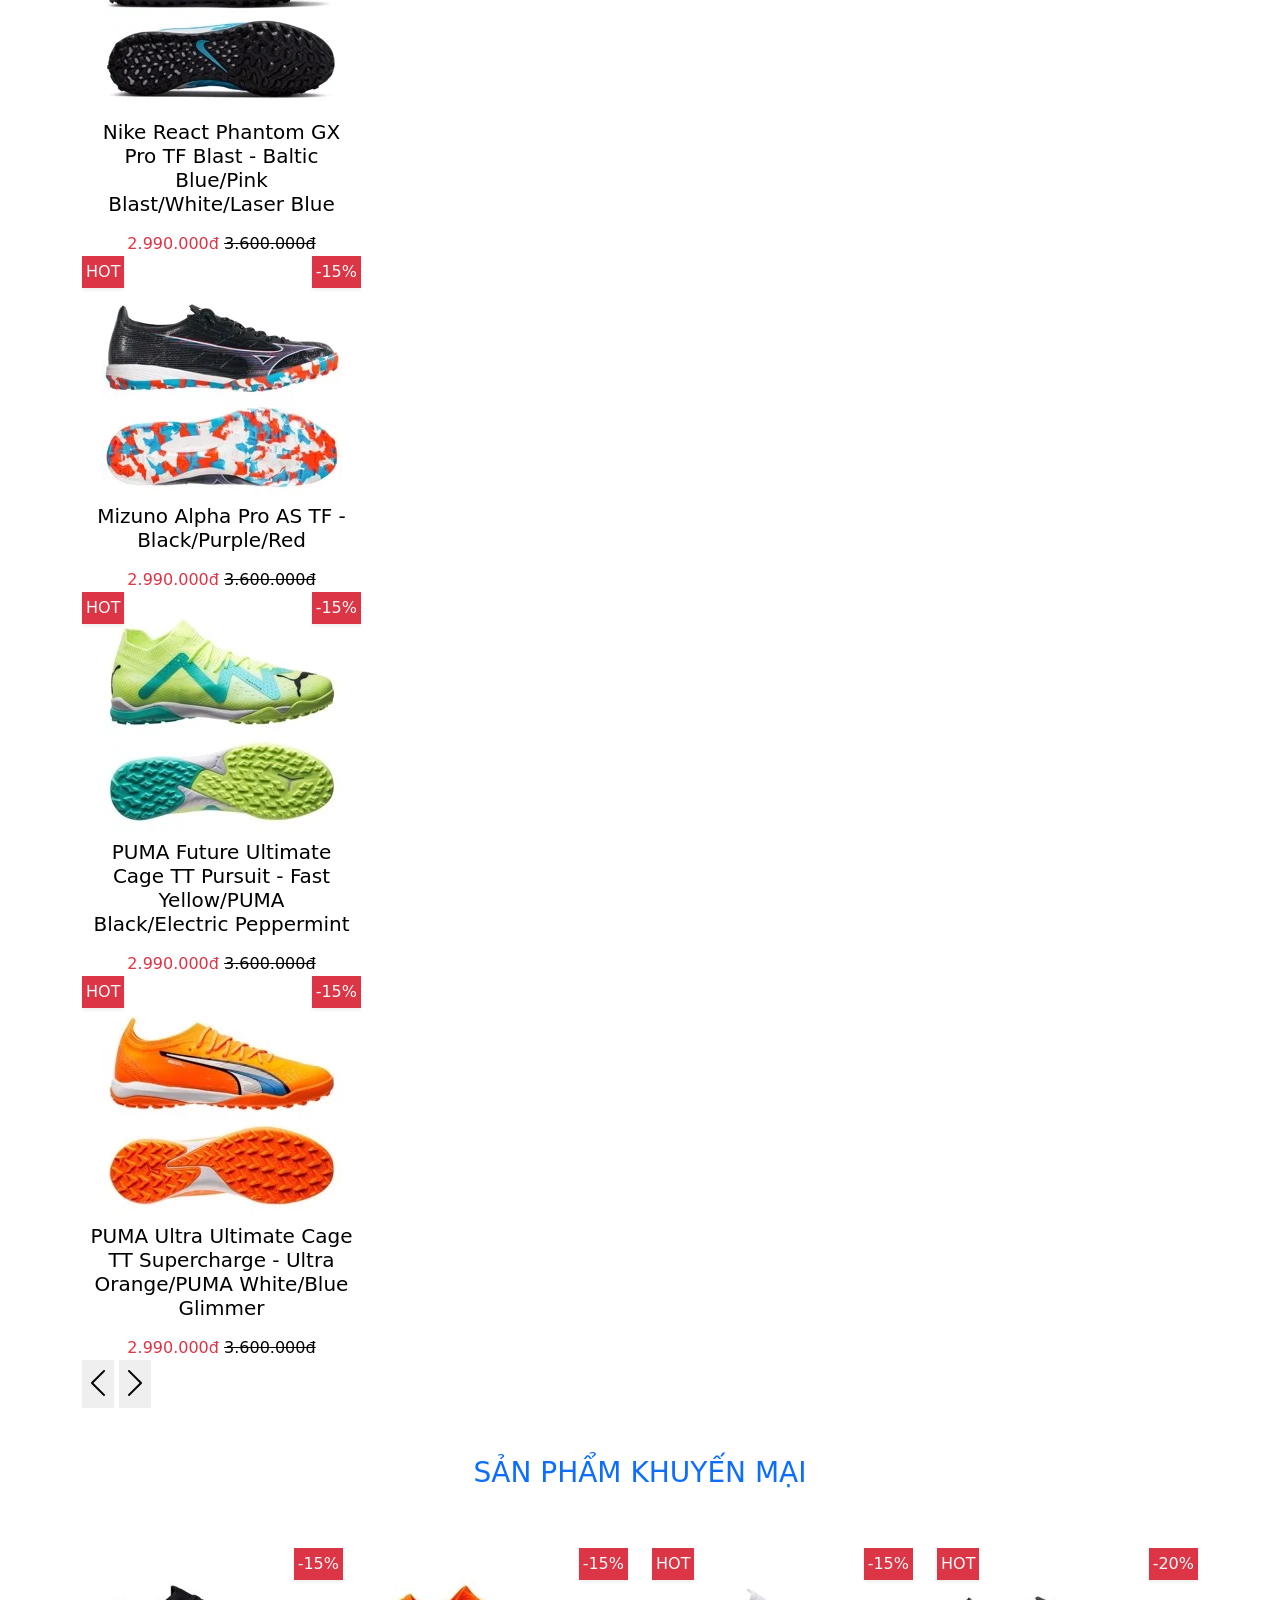
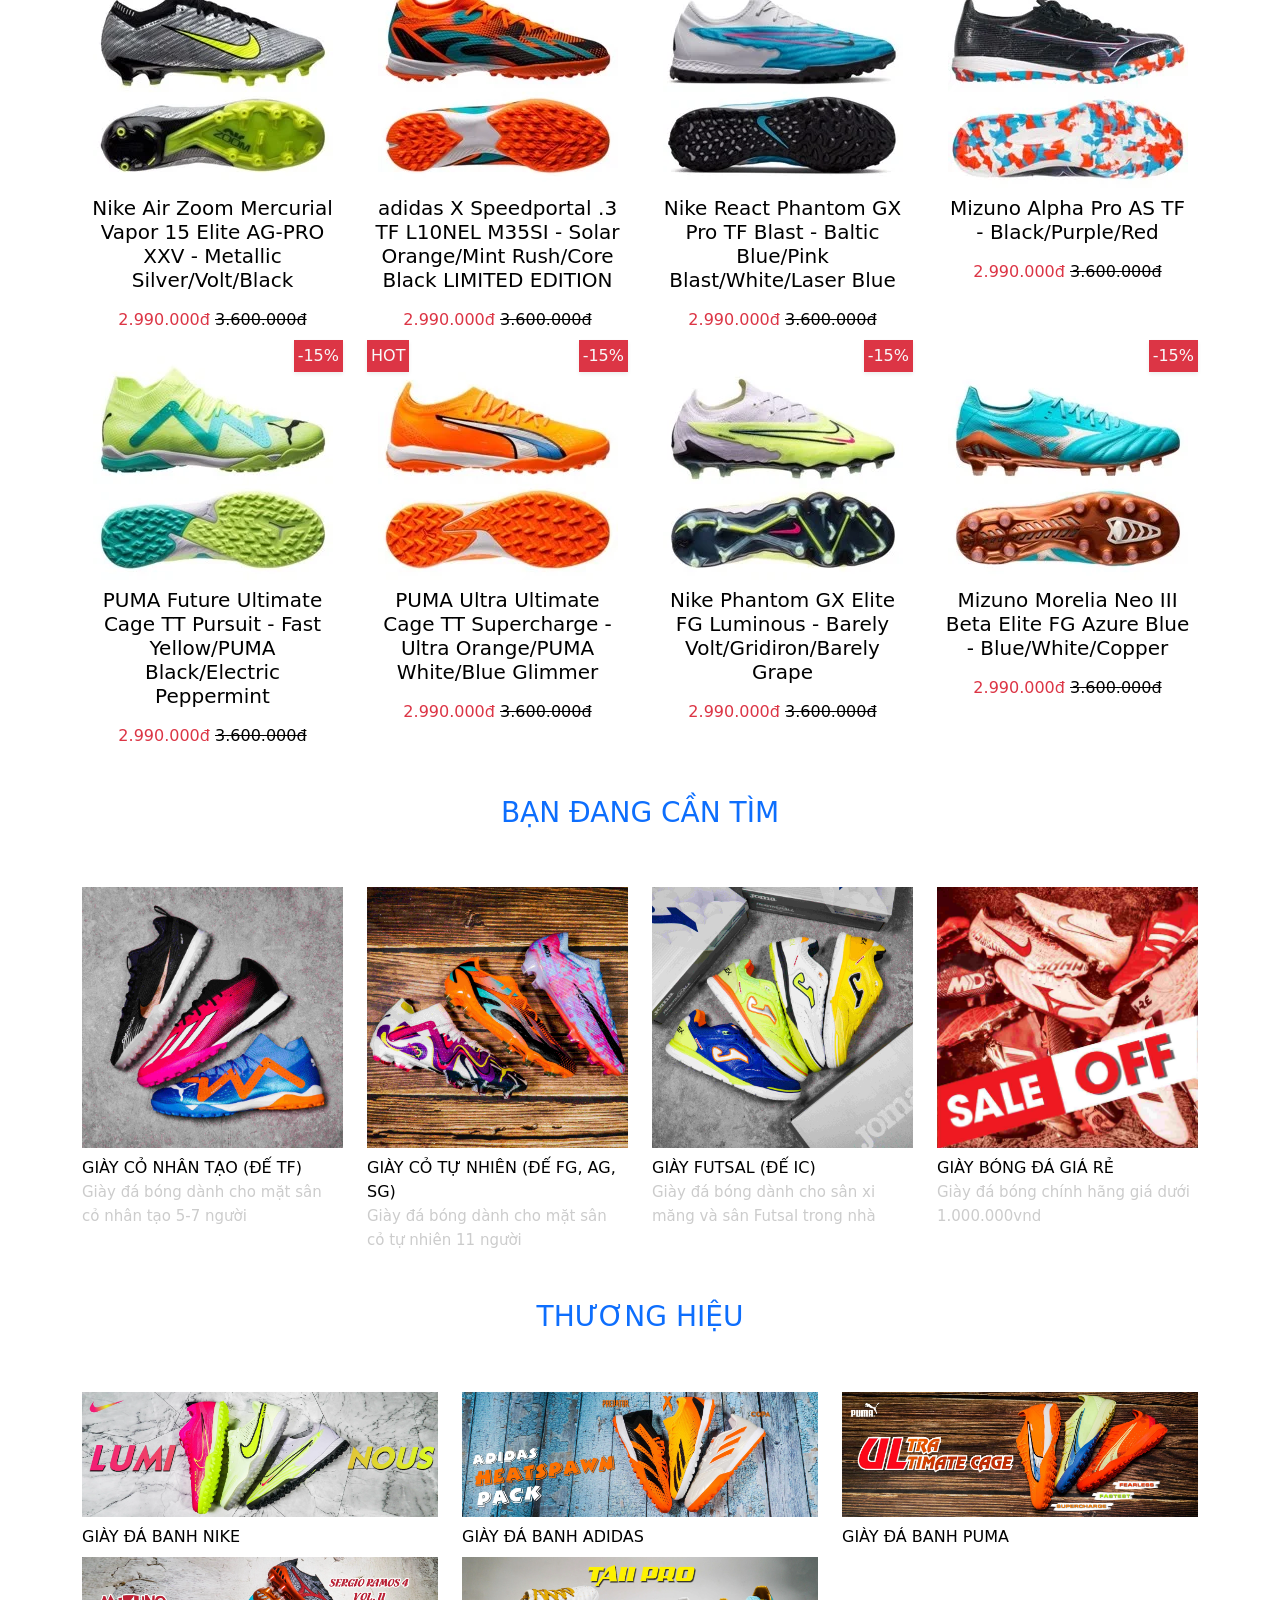
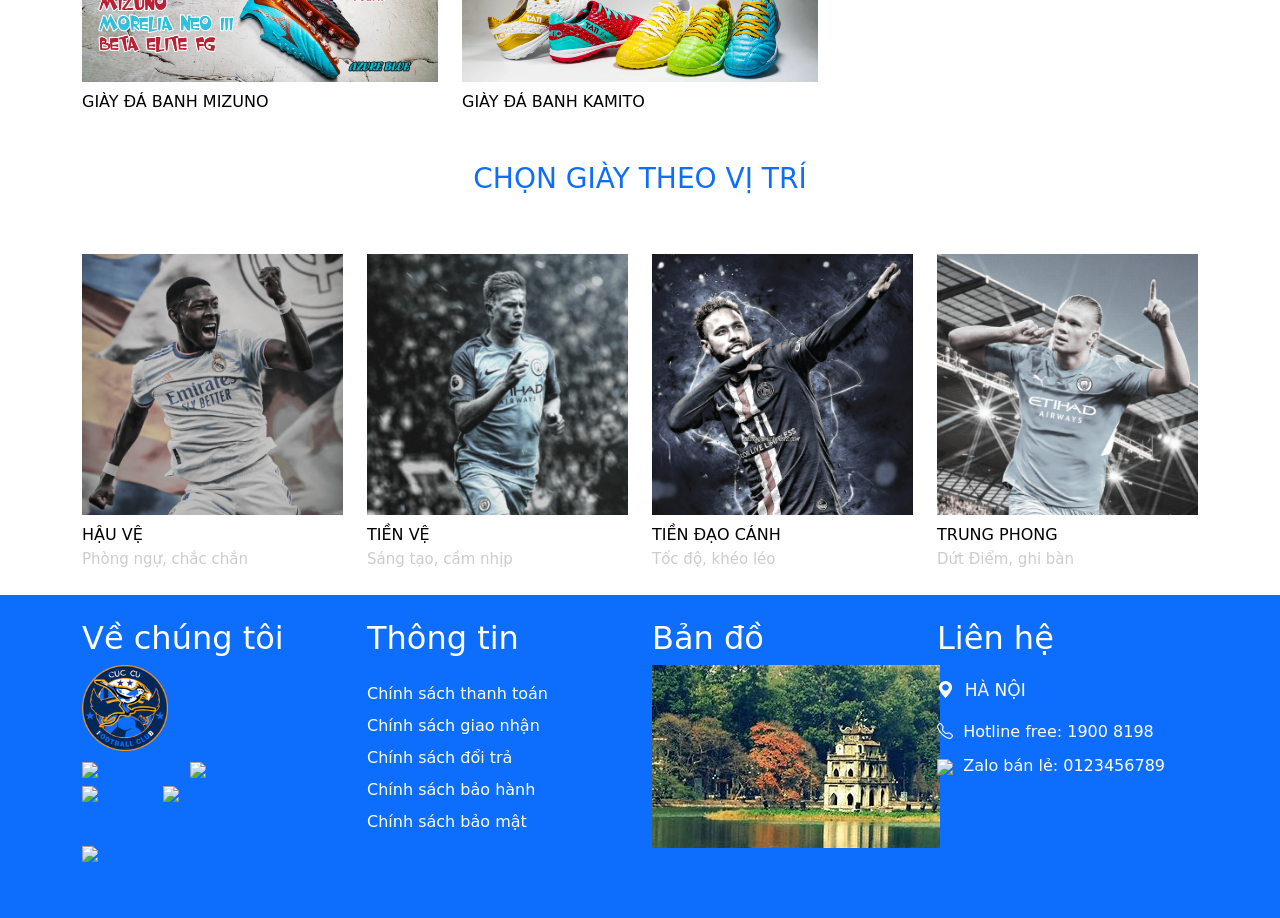
==== commit e7444bd4: "abc" ====
--- a/public/index.html
+++ b/public/index.html
@@ -958,7 +958,7 @@
               <h2 class="h2_footer">Về chúng tôi</h2>
               <span class="sp_footer"></span>
               <div class="footer-logo">
-                <a class="logo" href="//soccerbeck.vn">
+                <a class="logo" href="#">
                   <img
                     class="lazyload img-responsive loaded"
                     src="./img/logo-removebg-preview.png"
@@ -972,11 +972,11 @@
                 <ul class="link p-0">
                   <li class="fb pull-left">
                     <a
-                      href="https://www.facebook.com/becksport.shop/"
+                      href="#"
                       target="_blank"
                     >
                       <img
-                        src="//bizweb.dktcdn.net/100/108/842/themes/775959/assets/facebookico.png?1685587533867"
+                        src="#"
                         alt="Facebook"
                       />
                     </a>
@@ -985,7 +985,7 @@
                   <li class="tw pull-left">
                     <a href="https://shopee.vn/soccerbeck" target="_blank">
                       <img
-                        src="//bizweb.dktcdn.net/100/108/842/themes/775959/assets/shoppeeico.png?1685587533867"
+                        src="#"
                         alt="Shopee"
                       />
                     </a>
@@ -993,7 +993,7 @@
 
                   <li class="youtube pull-left">
                     <a
-                      href="https://www.tiktok.com/@giaybongda.becksport"
+                      href="#"
                       target="_blank"
                     >
                       <img
@@ -1005,7 +1005,7 @@
 
                   <li class="youtube pull-left">
                     <a
-                      href="http://www.zalo.me/2819253689128987657"
+                      href="#"
                       target="_blank"
                     >
                       <img
@@ -1021,7 +1021,7 @@
                   <img
                     style="margin-top: 10px"
                     class="lazyload img-responsive loaded"
-                    src="//bizweb.dktcdn.net/100/108/842/themes/775959/assets/bct.png?1685587533867"
+                    src="#"
                     data-src="//bizweb.dktcdn.net/100/108/842/themes/775959/assets/bct.png?1685587533867"
                     alt="SOCCER BECK - GIÀY BÓNG ĐÁ"
                     data-was-processed="true"
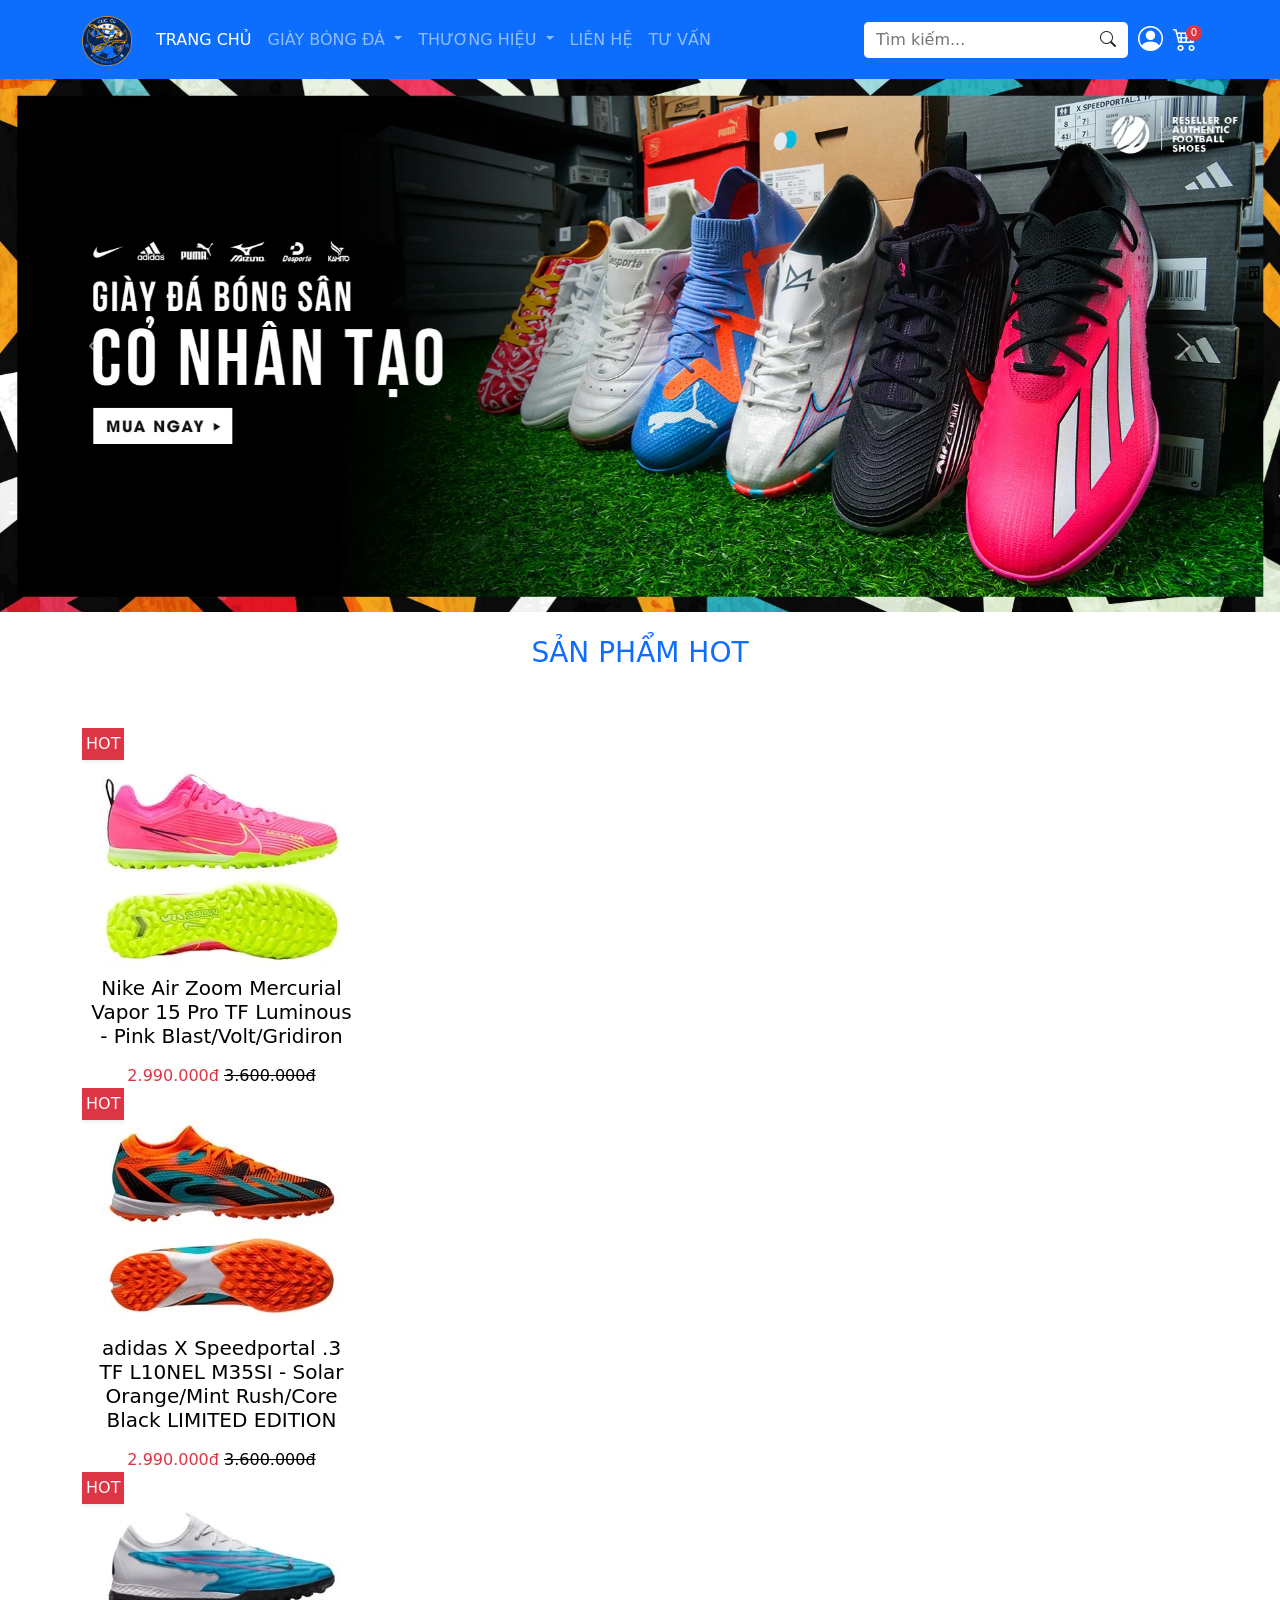
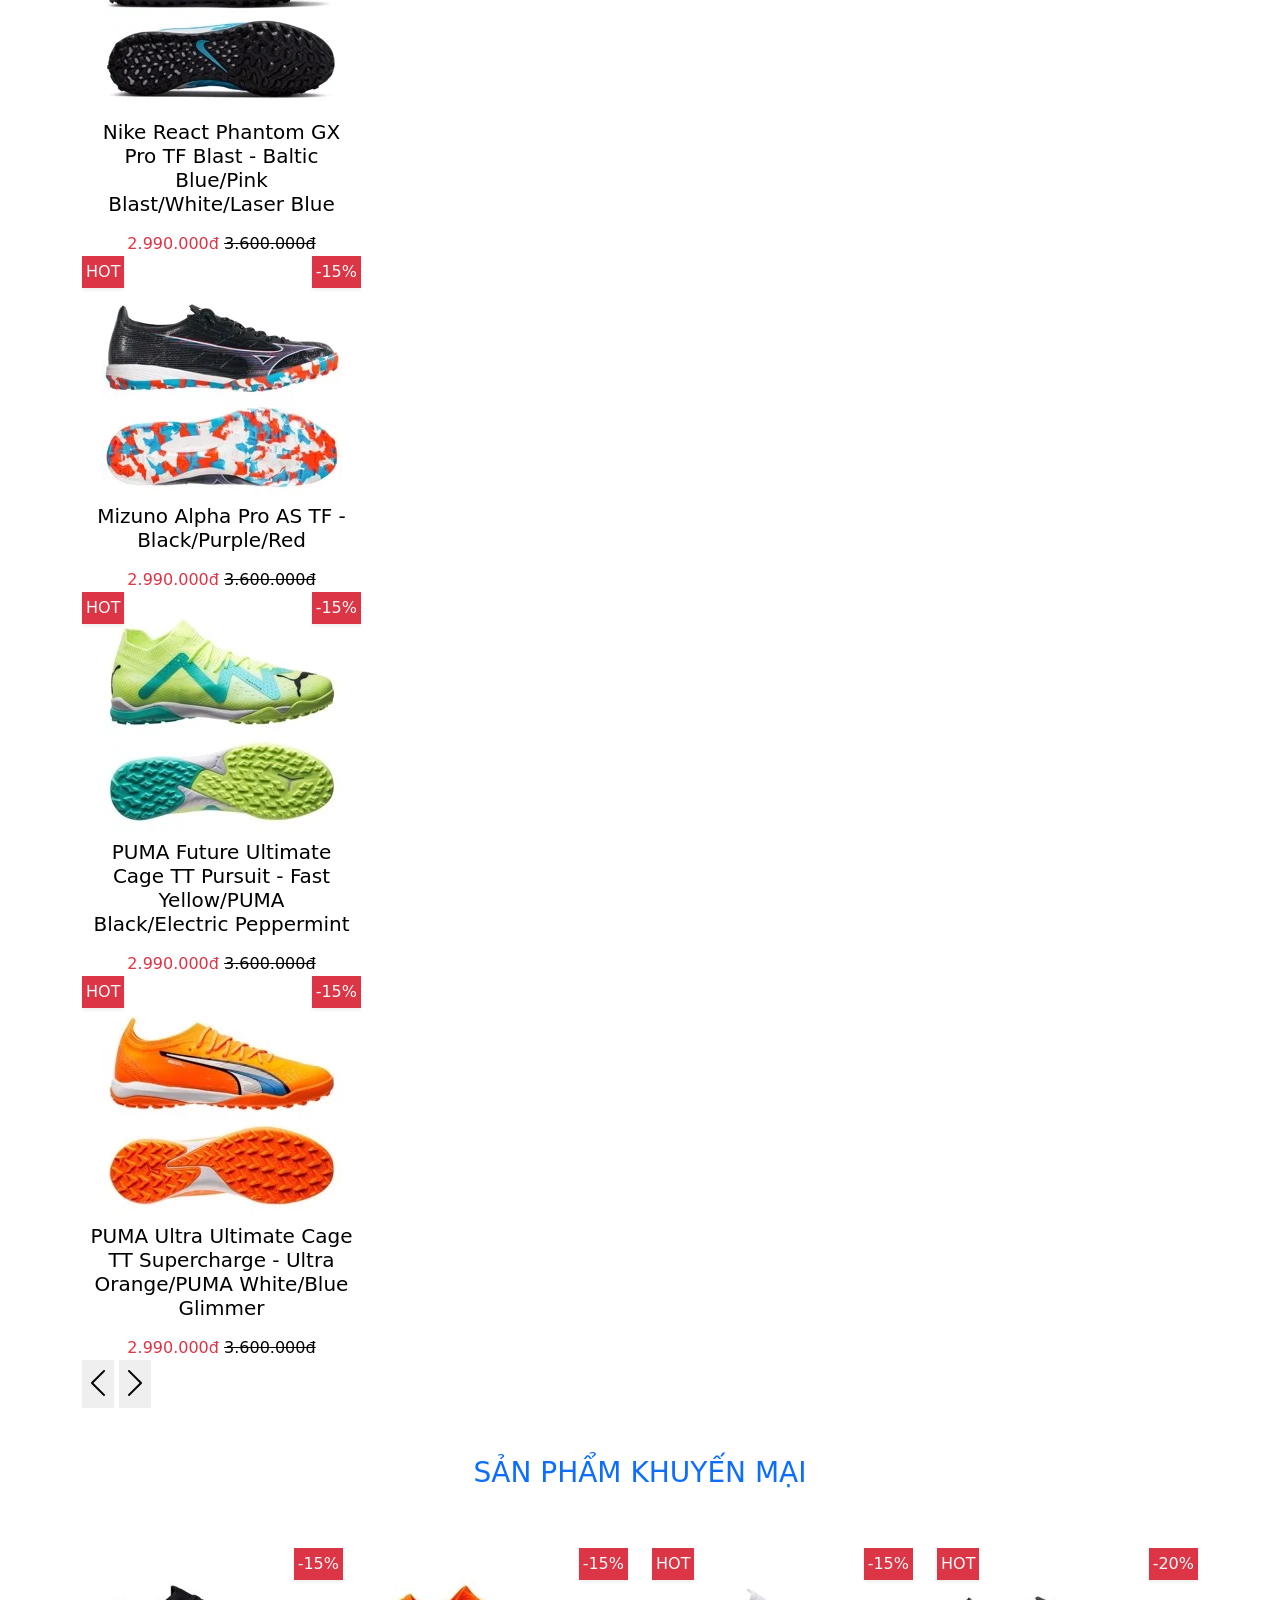
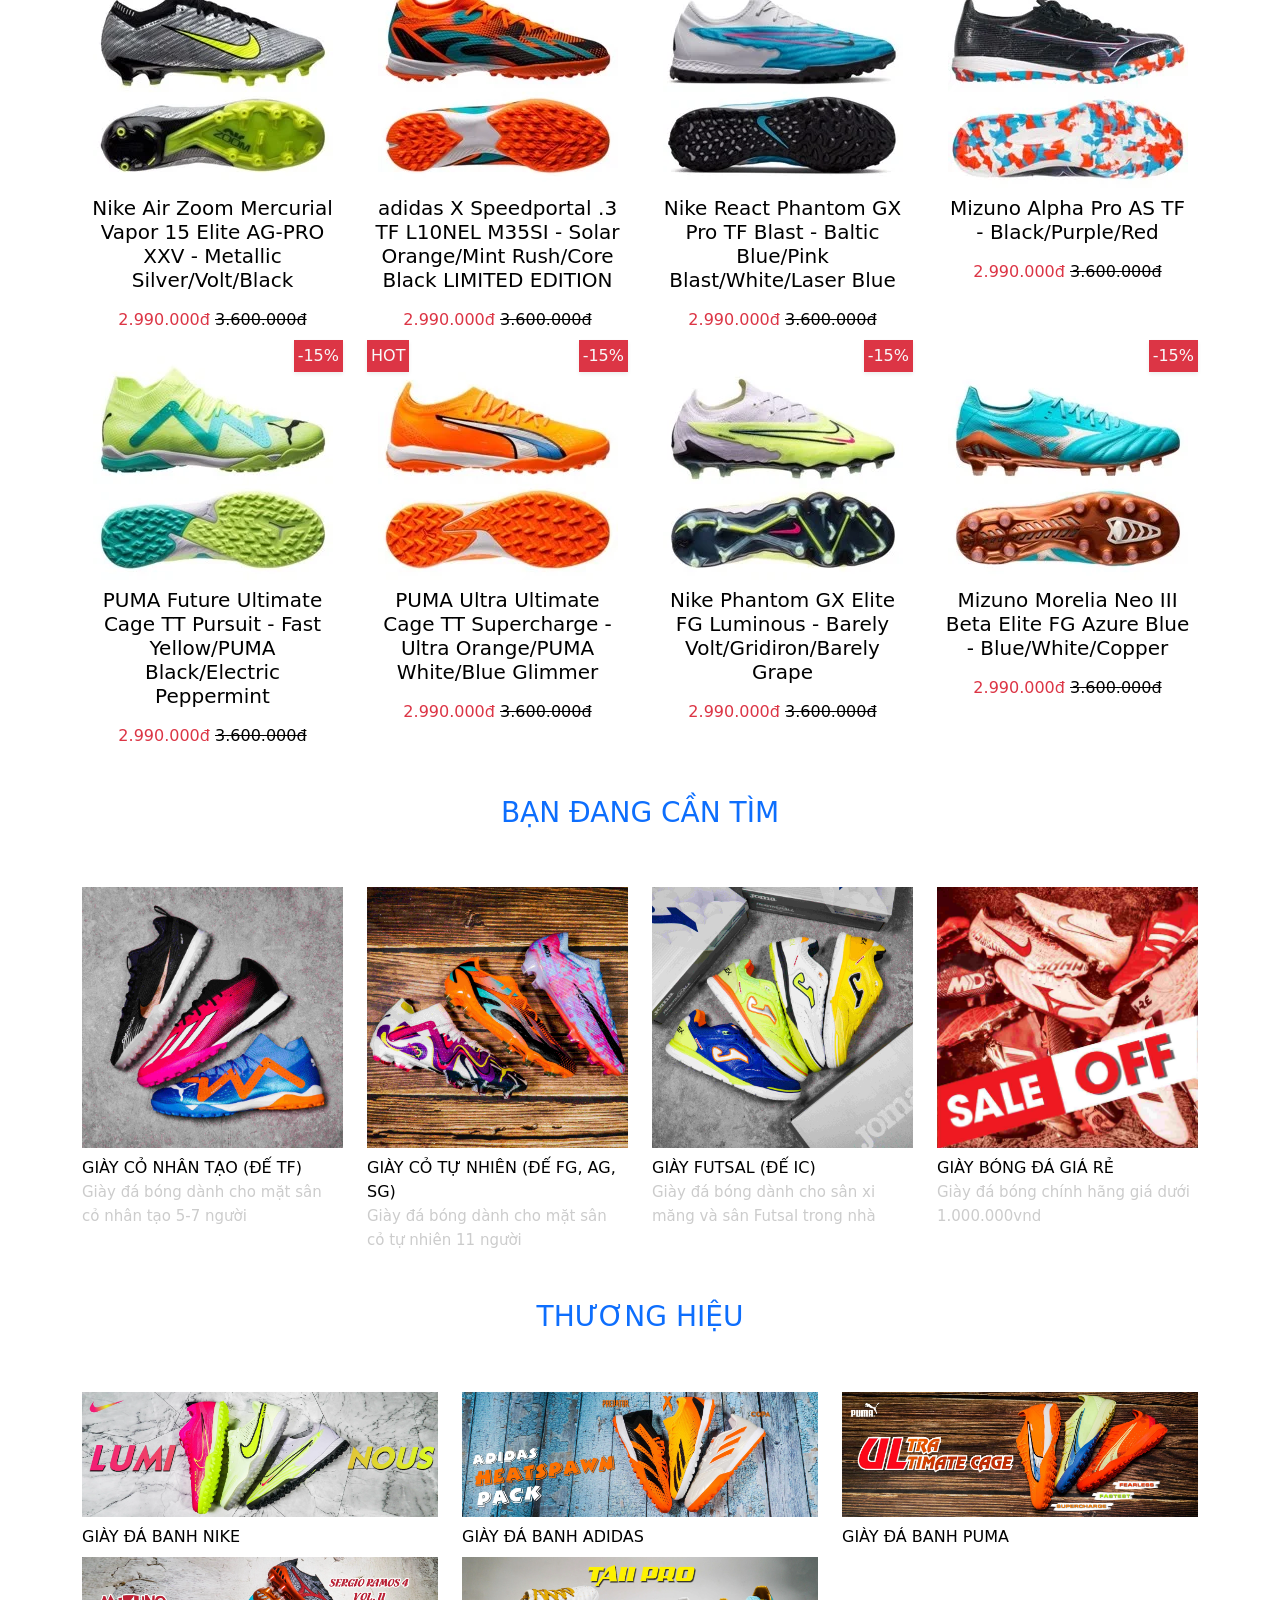
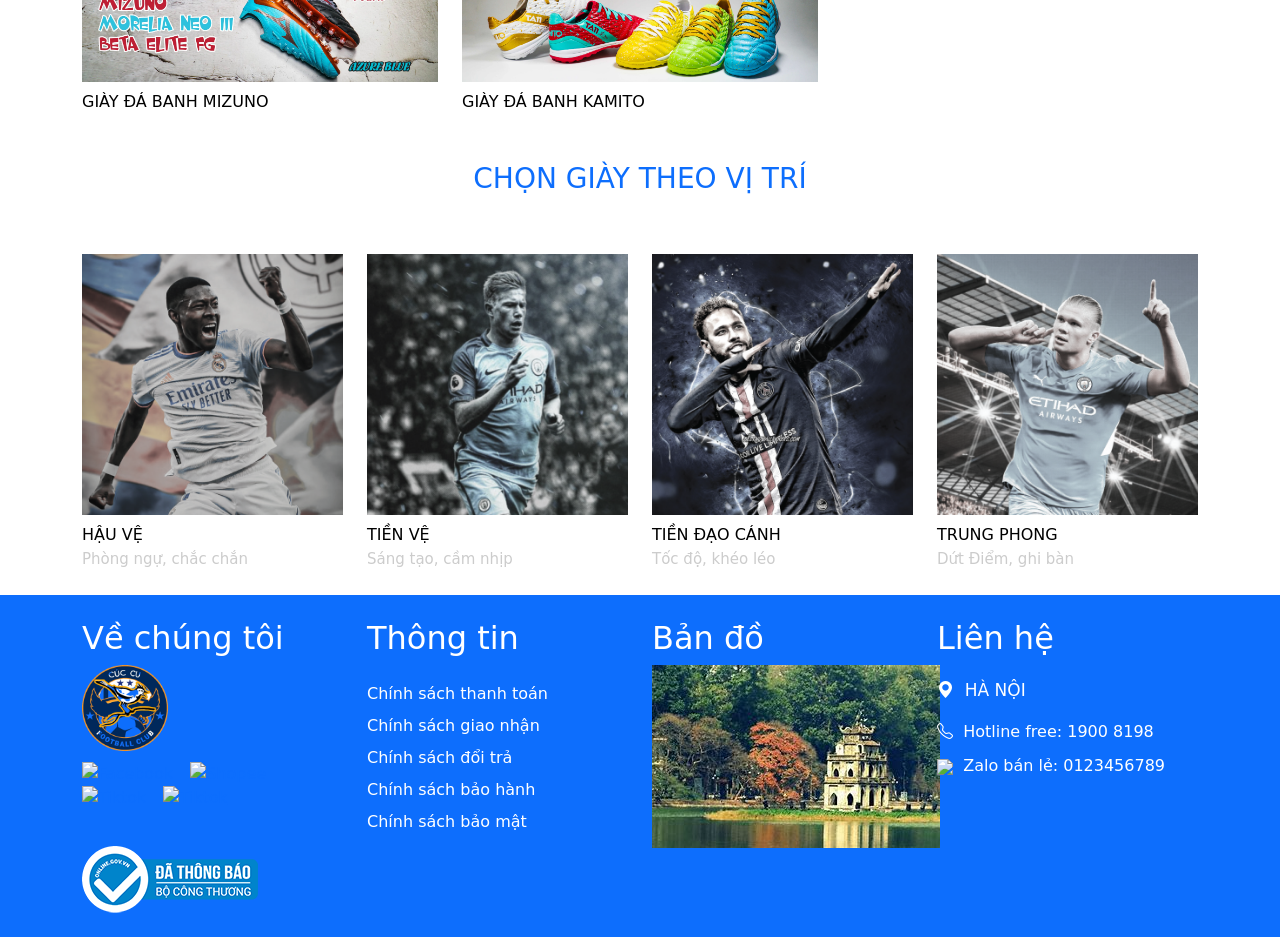
==== commit 516e3a83: "abc" ====
--- a/public/index.html
+++ b/public/index.html
@@ -971,31 +971,25 @@
               <div class="social pull-right">
                 <ul class="link p-0">
                   <li class="fb pull-left">
-                    <a
-                      href="#"
-                      target="_blank"
-                    >
+                    <a href="#" target="_blank">
                       <img
-                        src="#"
+                        src="//bizweb.dktcdn.net/100/108/842/themes/775959/assets/facebookico.png?1685587533867"
                         alt="Facebook"
                       />
                     </a>
                   </li>
 
                   <li class="tw pull-left">
-                    <a href="https://shopee.vn/soccerbeck" target="_blank">
+                    <a href="#" target="_blank">
                       <img
-                        src="#"
+                        src="//bizweb.dktcdn.net/100/108/842/themes/775959/assets/shoppeeico.png?1685587533867"
                         alt="Shopee"
                       />
                     </a>
                   </li>
 
                   <li class="youtube pull-left">
-                    <a
-                      href="#"
-                      target="_blank"
-                    >
+                    <a href="#" target="_blank">
                       <img
                         src="//bizweb.dktcdn.net/100/108/842/themes/775959/assets/tiktokico.png?1685587533867"
                         alt="Tiktok"
@@ -1004,10 +998,7 @@
                   </li>
 
                   <li class="youtube pull-left">
-                    <a
-                      href="#"
-                      target="_blank"
-                    >
+                    <a href="#" target="_blank">
                       <img
                         src="//bizweb.dktcdn.net/100/108/842/themes/775959/assets/zaloico.png?1685587533867"
                         alt="Tiktok"
@@ -1021,7 +1012,7 @@
                   <img
                     style="margin-top: 10px"
                     class="lazyload img-responsive loaded"
-                    src="#"
+                    src="./img/bct.webp"
                     data-src="//bizweb.dktcdn.net/100/108/842/themes/775959/assets/bct.png?1685587533867"
                     alt="SOCCER BECK - GIÀY BÓNG ĐÁ"
                     data-was-processed="true"
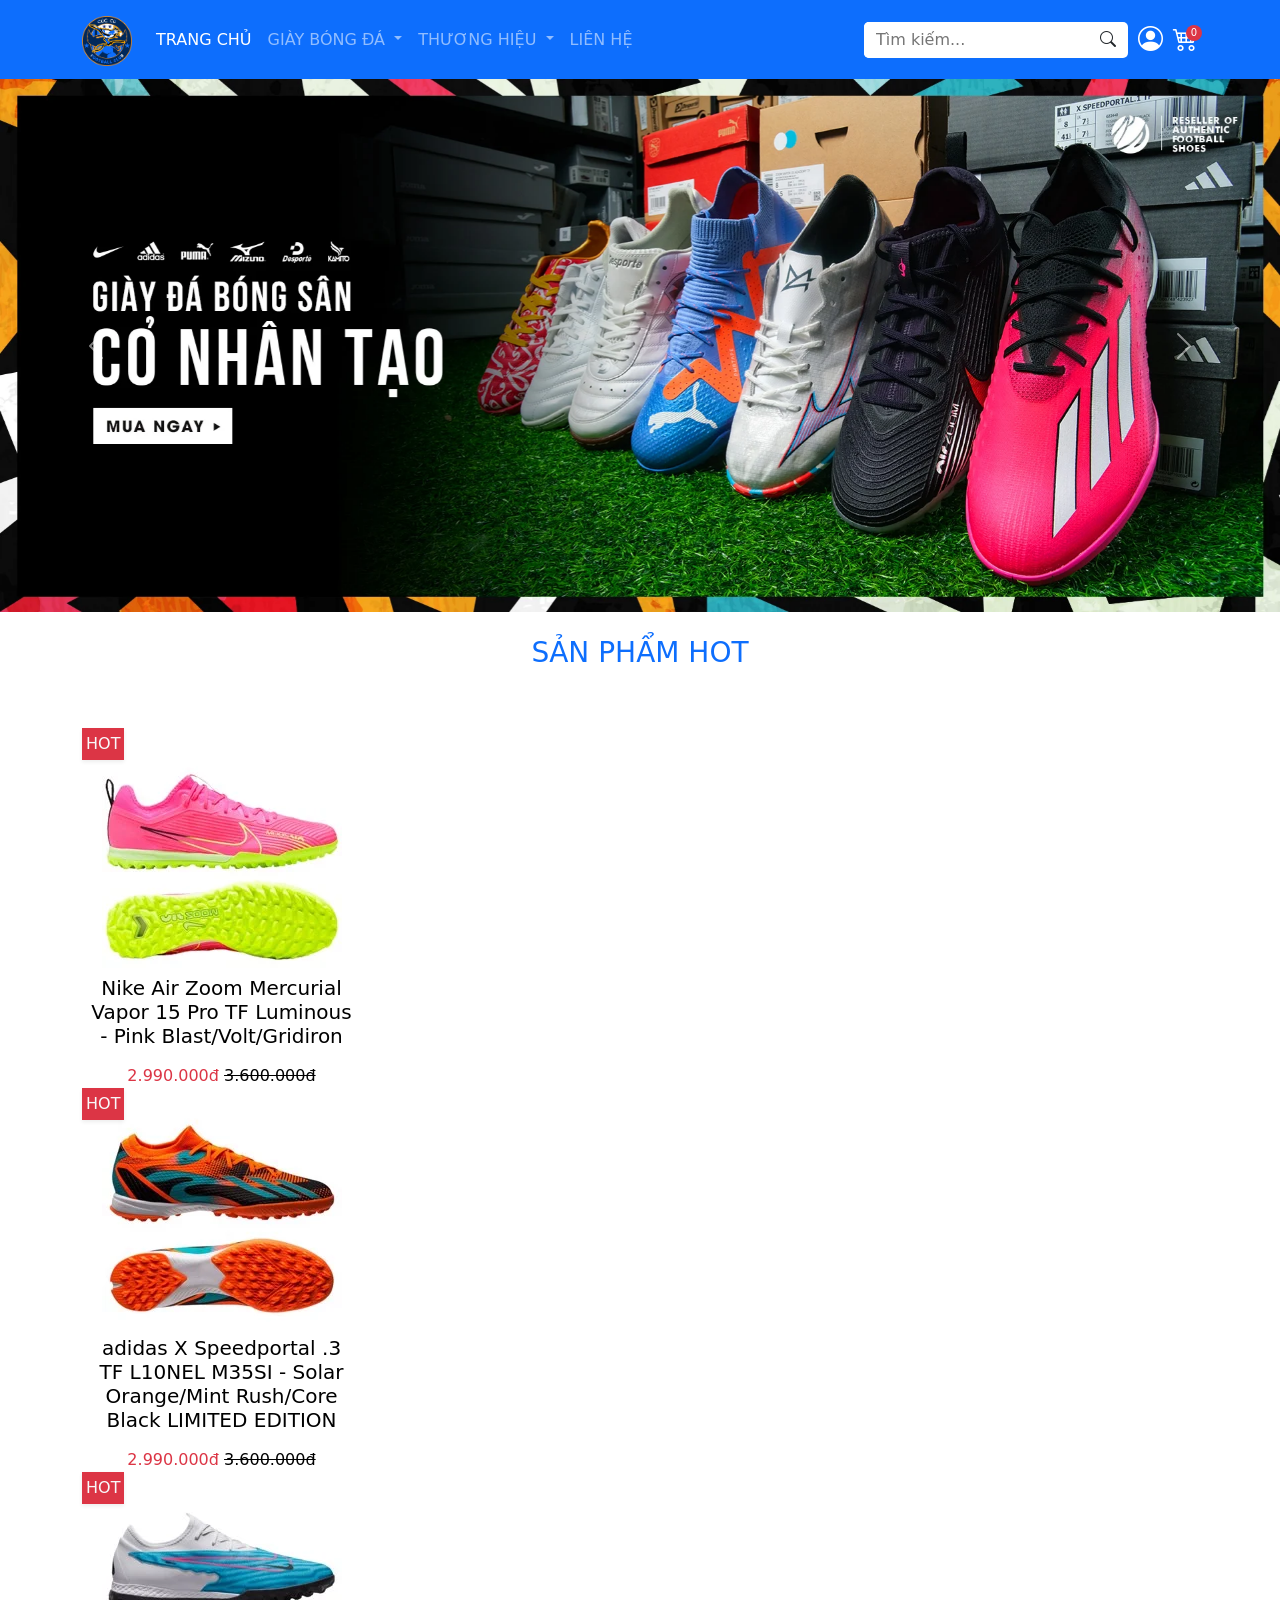
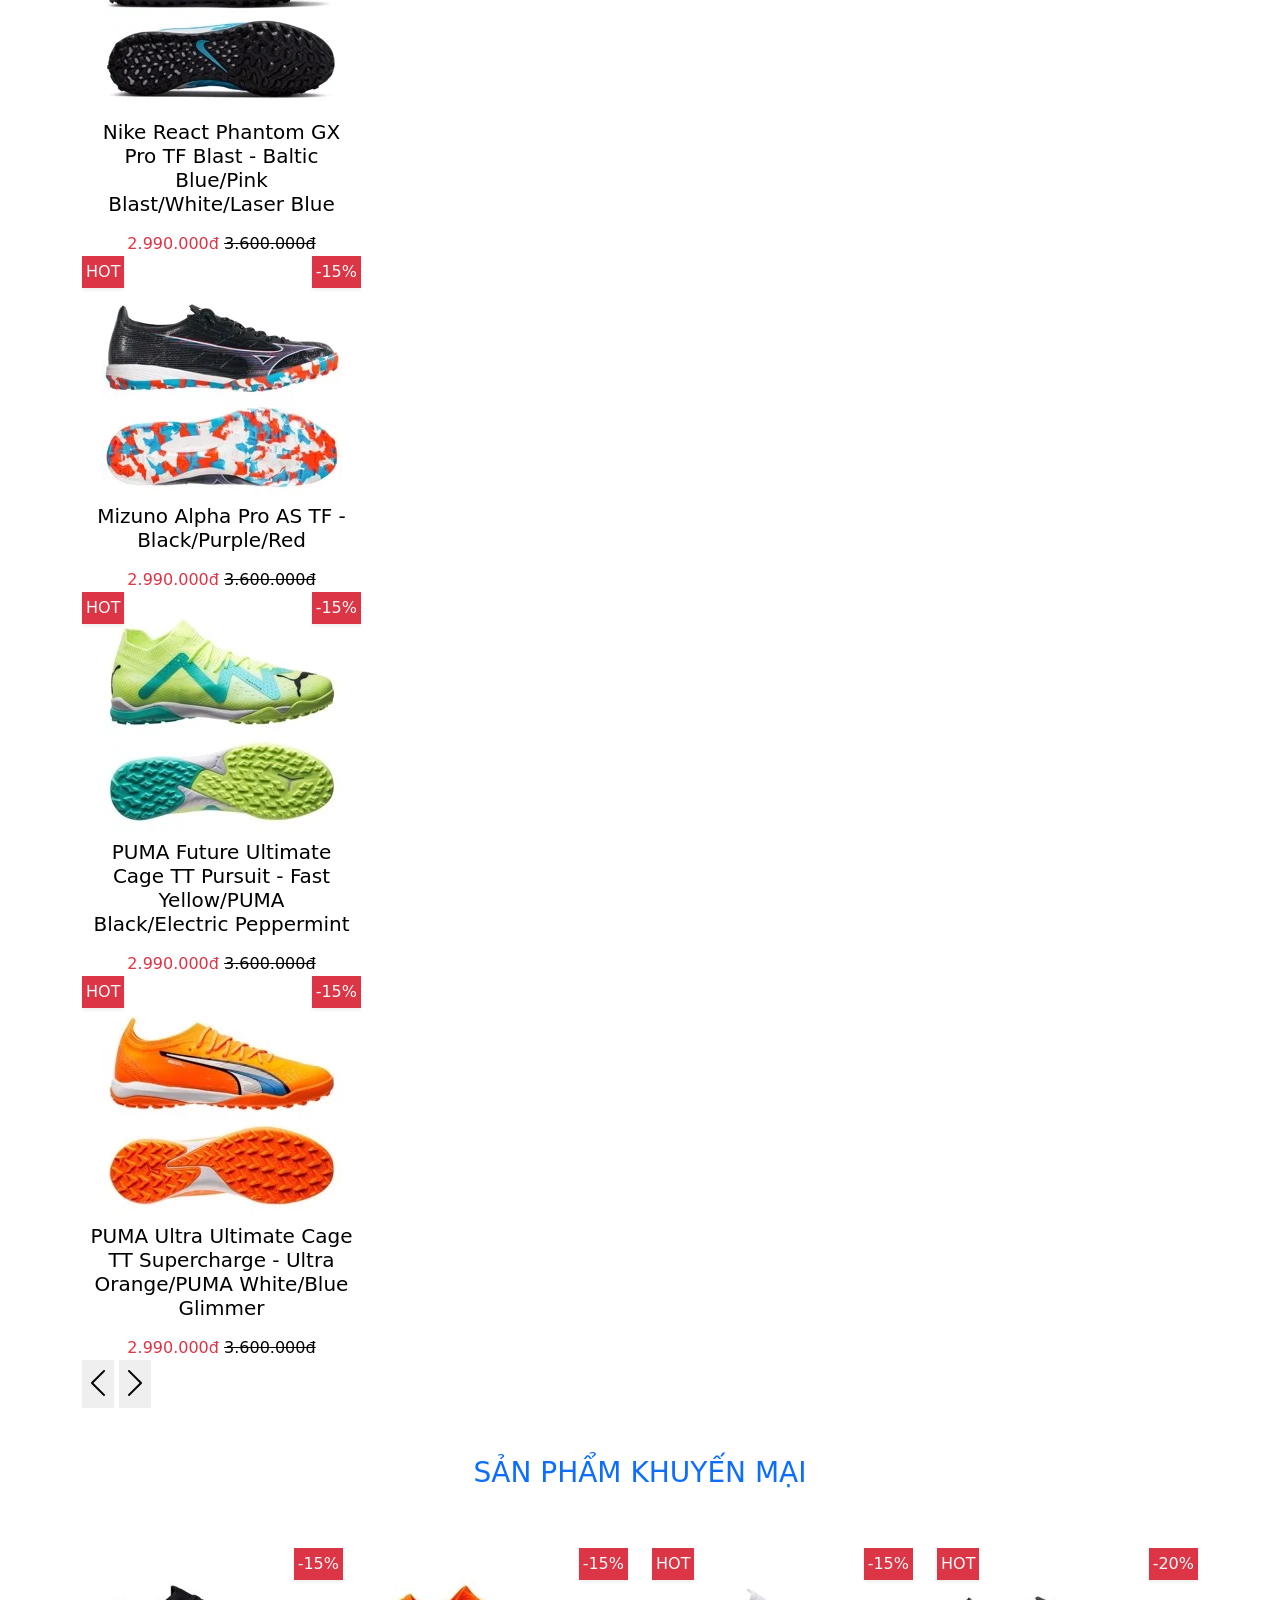
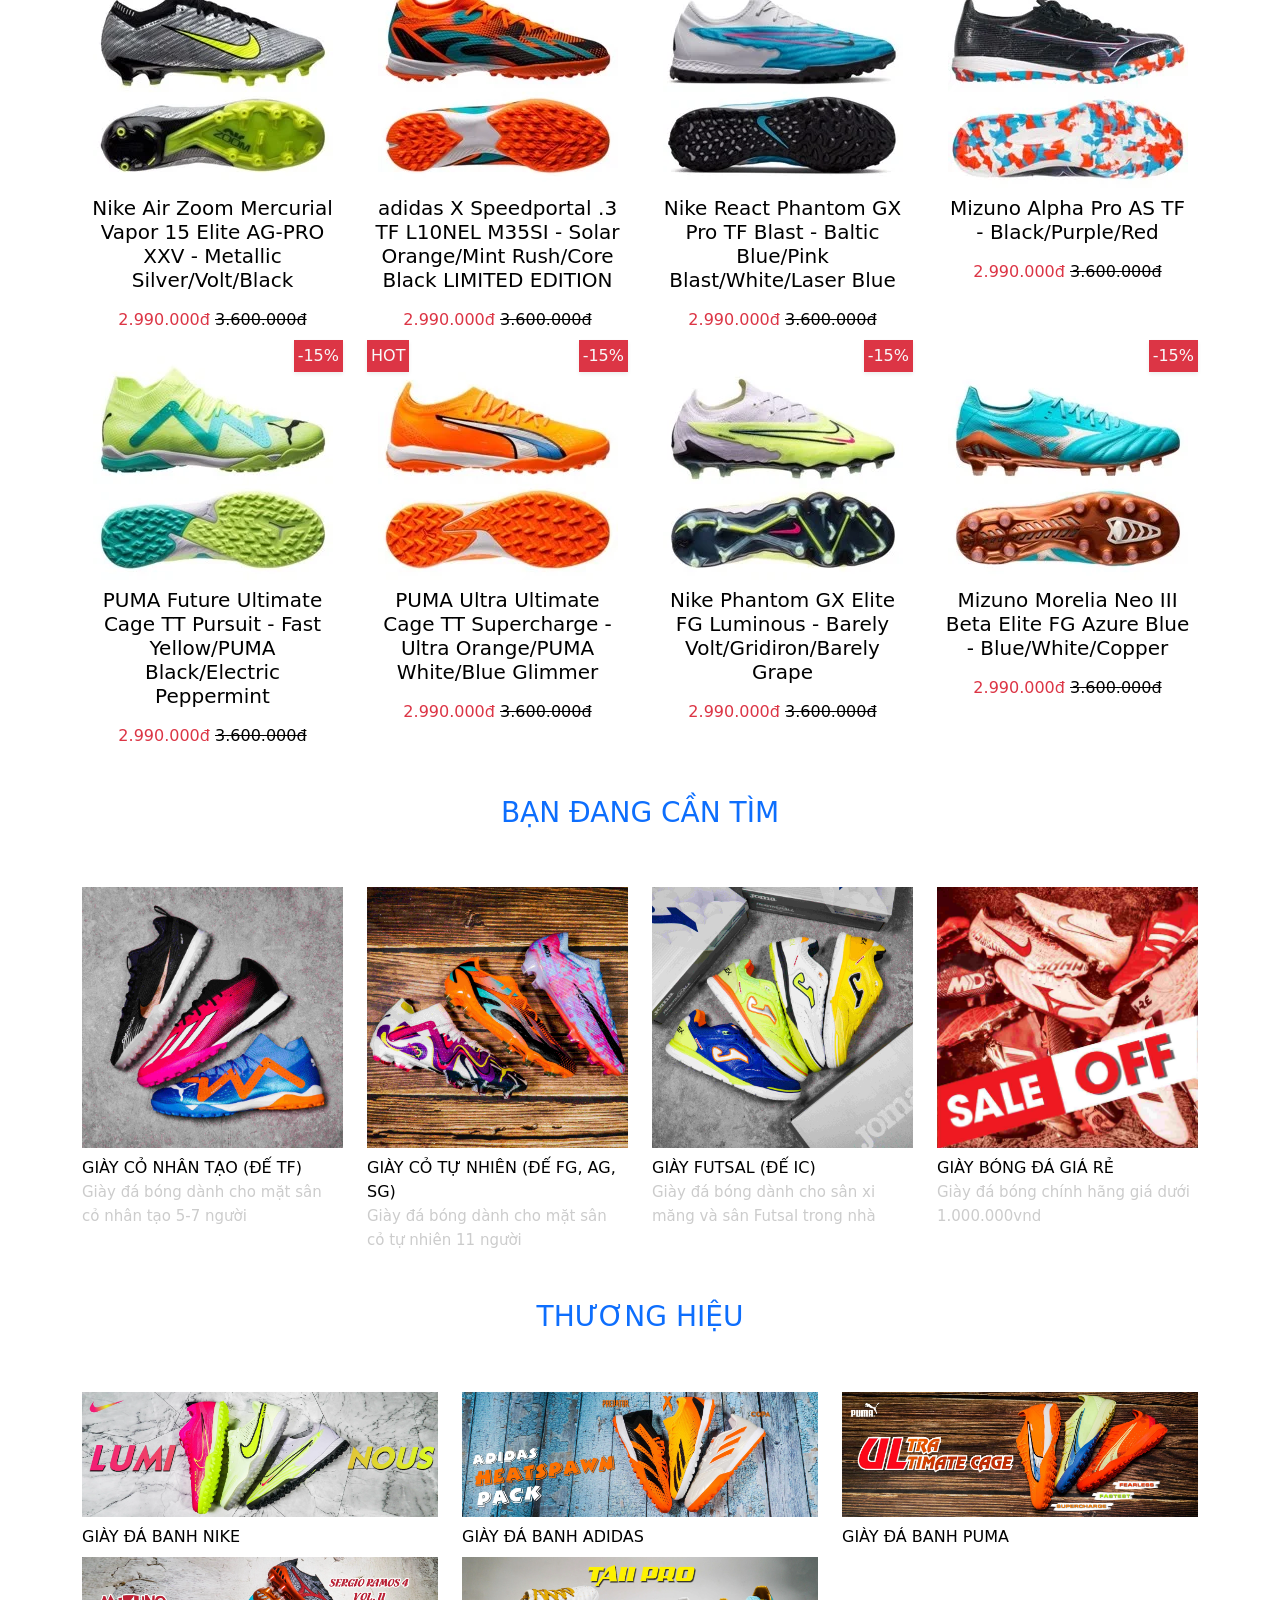
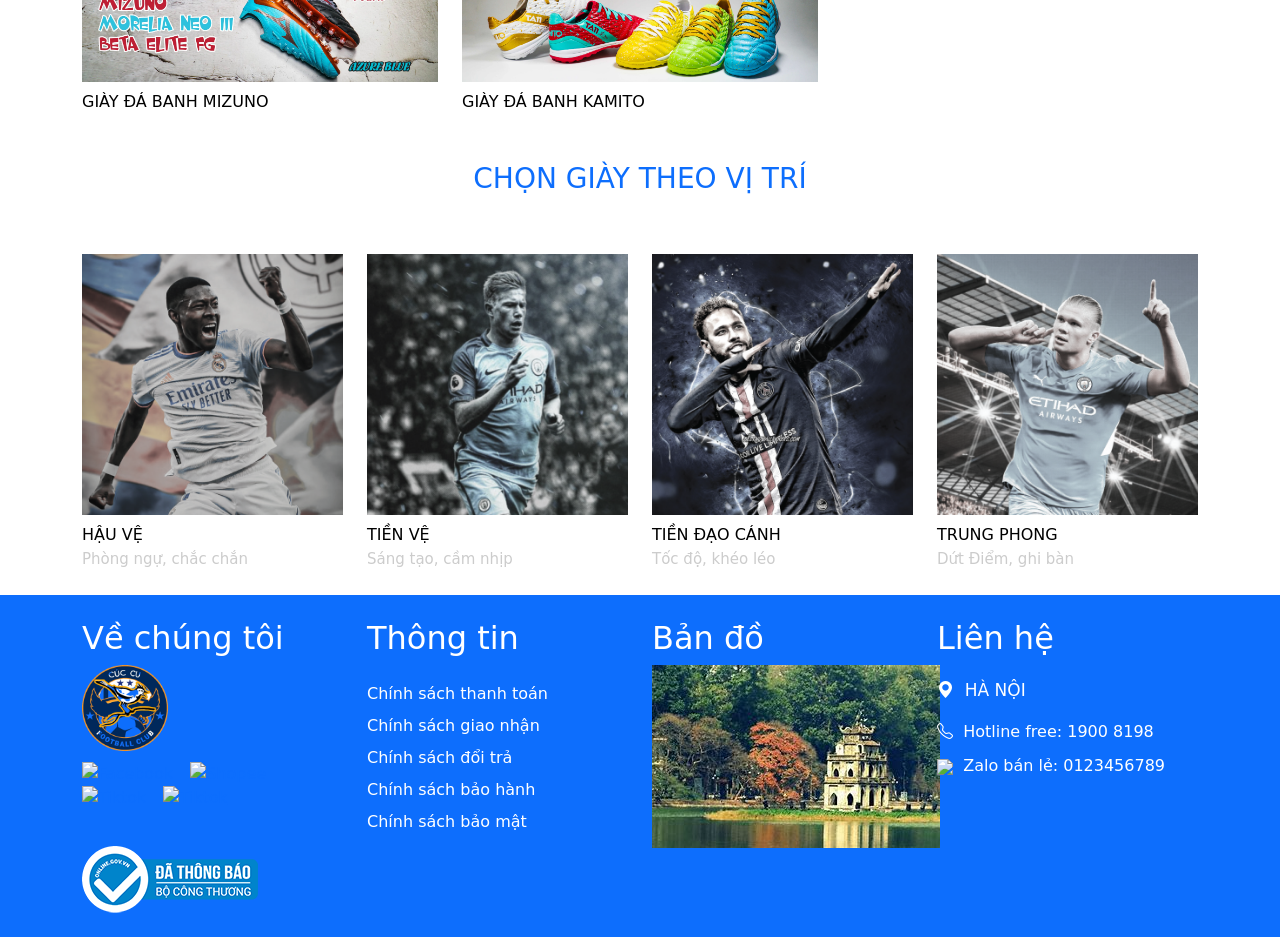
==== commit 9b80dcbd: "abc" ====
--- a/public/index.html
+++ b/public/index.html
@@ -126,10 +126,7 @@
                 </ul>
               </li>
               <li class="nav-item">
-                <a class="nav-link">LIÊN HỆ</a>
-              </li>
-              <li class="nav-item">
-                <a class="nav-link">TƯ VẤN</a>
+                <a href="contact.html" class="nav-link">LIÊN HỆ</a>
               </li>
             </ul>
             <form class="form-search d-flex" role="search">
@@ -142,11 +139,11 @@
               <i class="bi bi-search"></i>
             </form>
           </div>
-          <a class="navbar-user d-none d-md-block" href="login.html"
+          <a class="navbar-user d-none d-xl-block" href="login.html"
             ><i class="bi bi-person-circle"></i
           ></a>
           <a
-            class="navbar-cart d-none d-md-block position-relative"
+            class="navbar-cart d-none d-xl-block position-relative"
             href="cart.html"
             ><i class="bi bi-cart4"></i> <span class="counter">0</span></a
           >
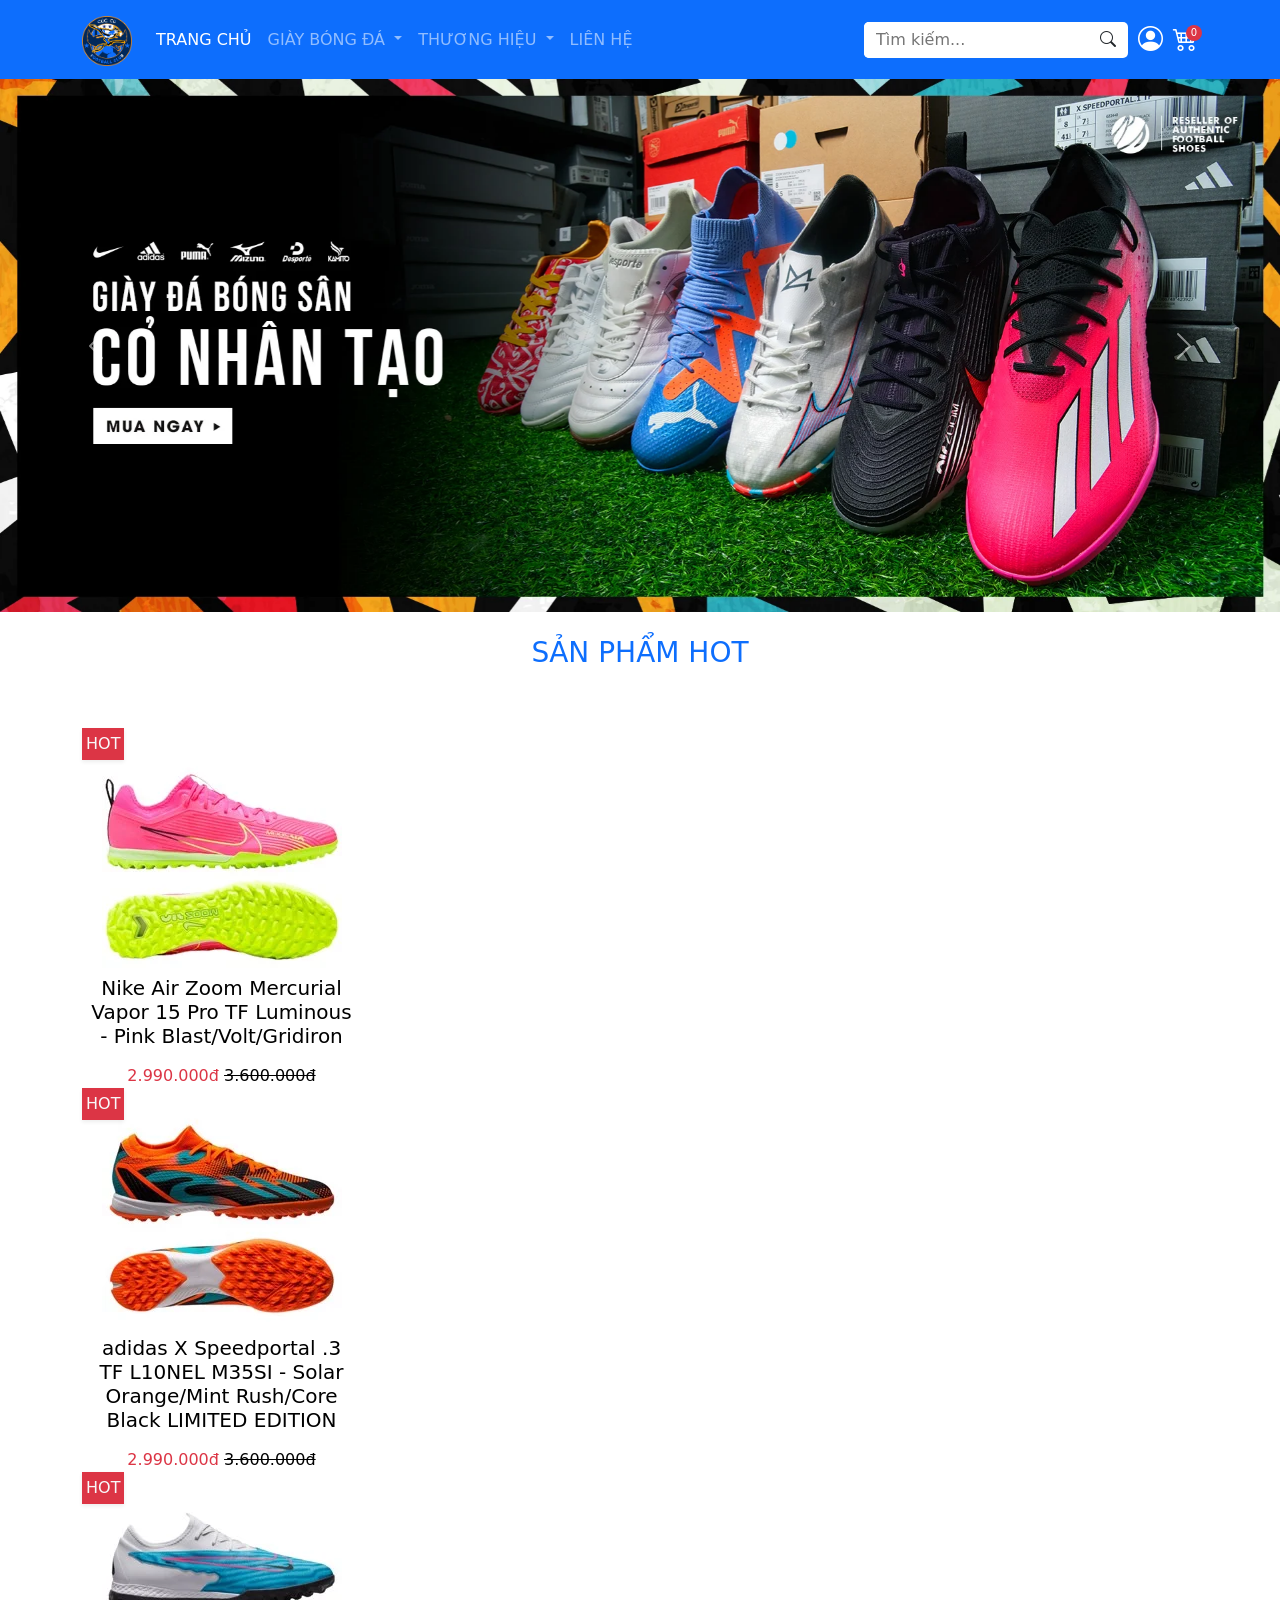
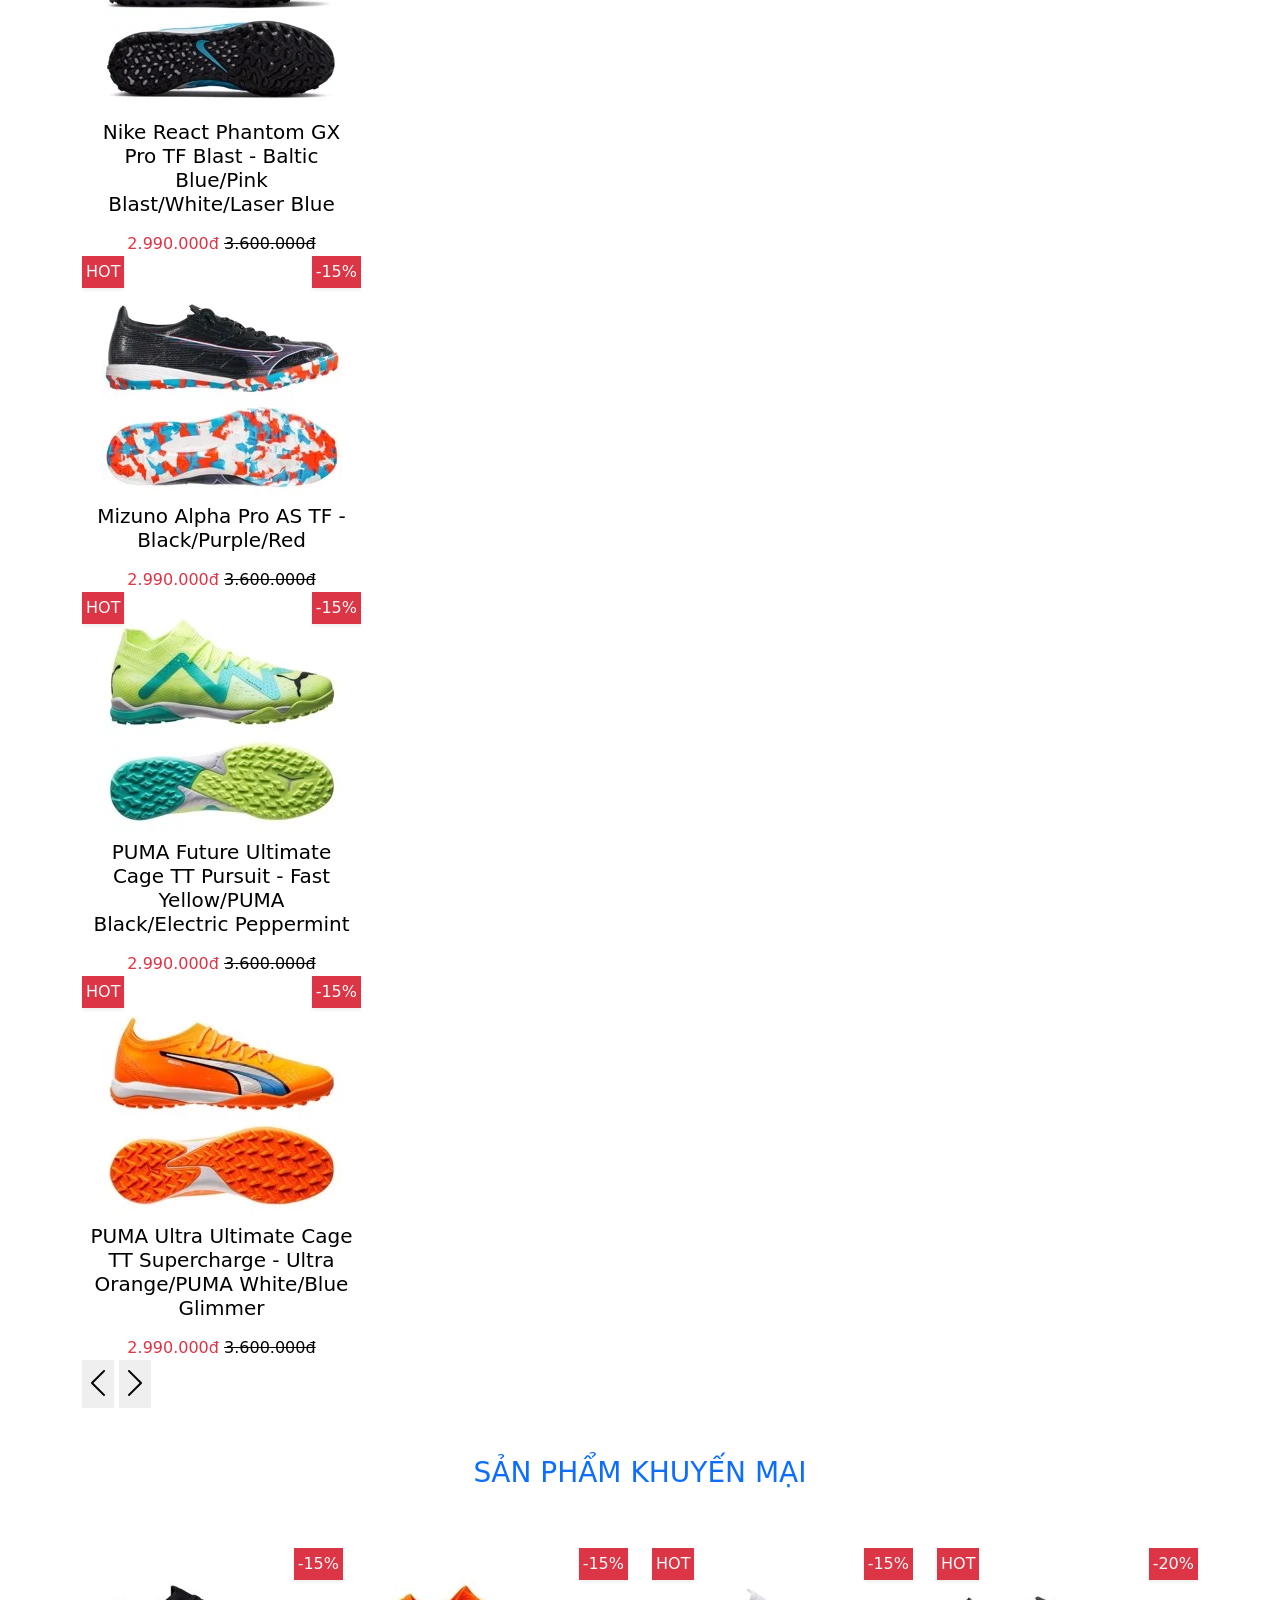
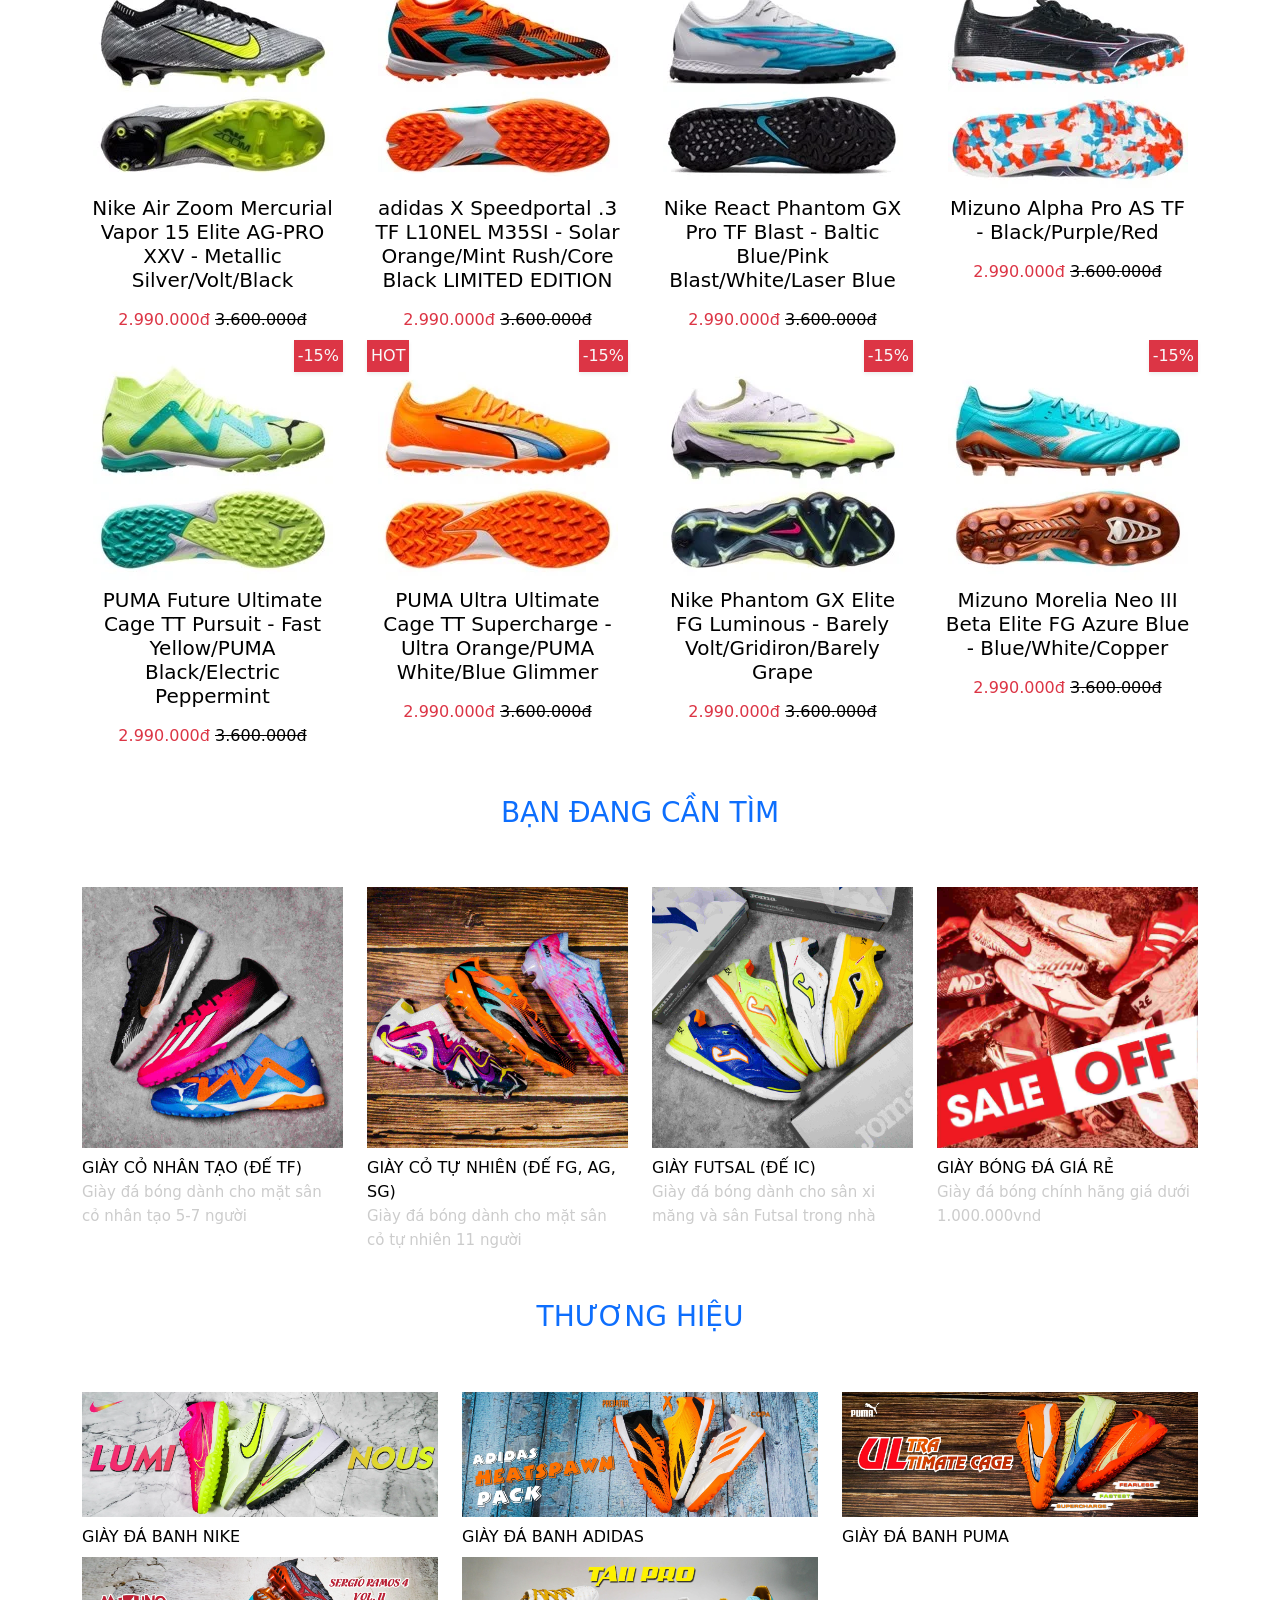
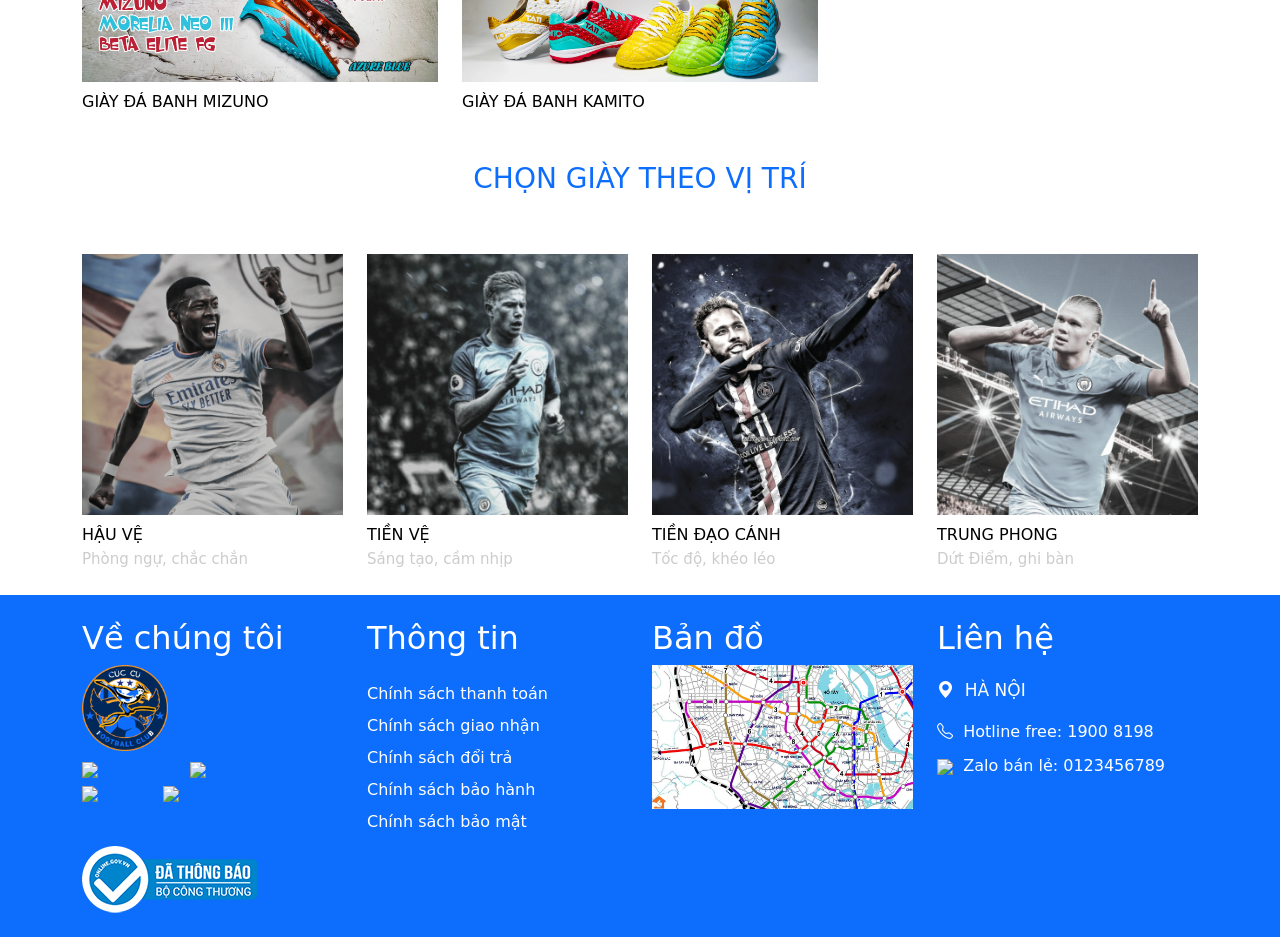
==== commit 10a555da: "abc" ====
--- a/public/index.html
+++ b/public/index.html
@@ -1042,14 +1042,10 @@
               <h2 class="h2_footer">Bản đồ</h2>
               <span class="sp_footer"></span>
 
-              <a
-                style="display: block"
-                target="_blank"
-                href="https://g.page/becksport-shop"
-              >
+              <a style="display: block" target="_blank" href="#">
                 <img
-                  class="lazyload img-responsive loaded"
-                  src="./img/bando.jpg"
+                  class="lazyload img-responsive loaded w-100"
+                  src="./img/bando1.jpg"
                   data-src="//bizweb.dktcdn.net/100/108/842/themes/775959/assets/img-bando.jpg?1685587533867"
                   alt="SOCCER BECK - GIÀY BÓNG ĐÁ"
                   data-was-processed="true"
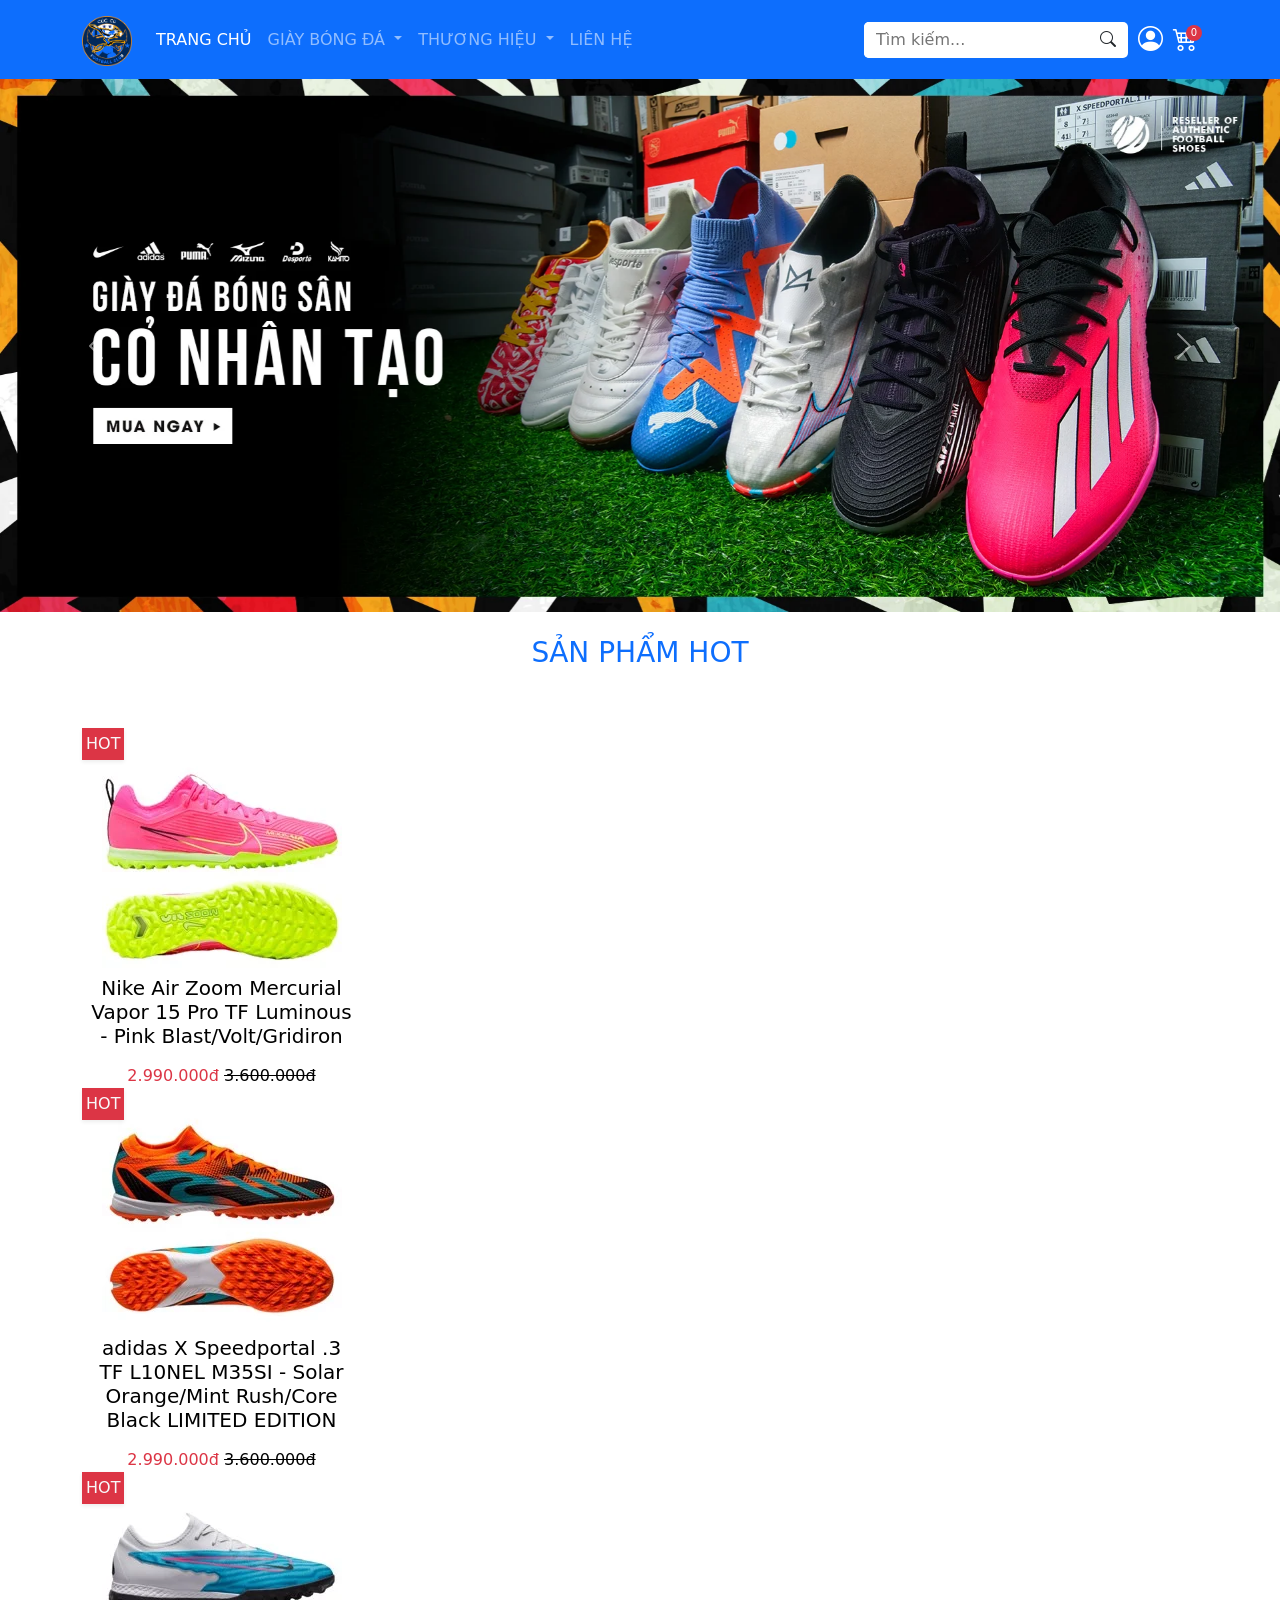
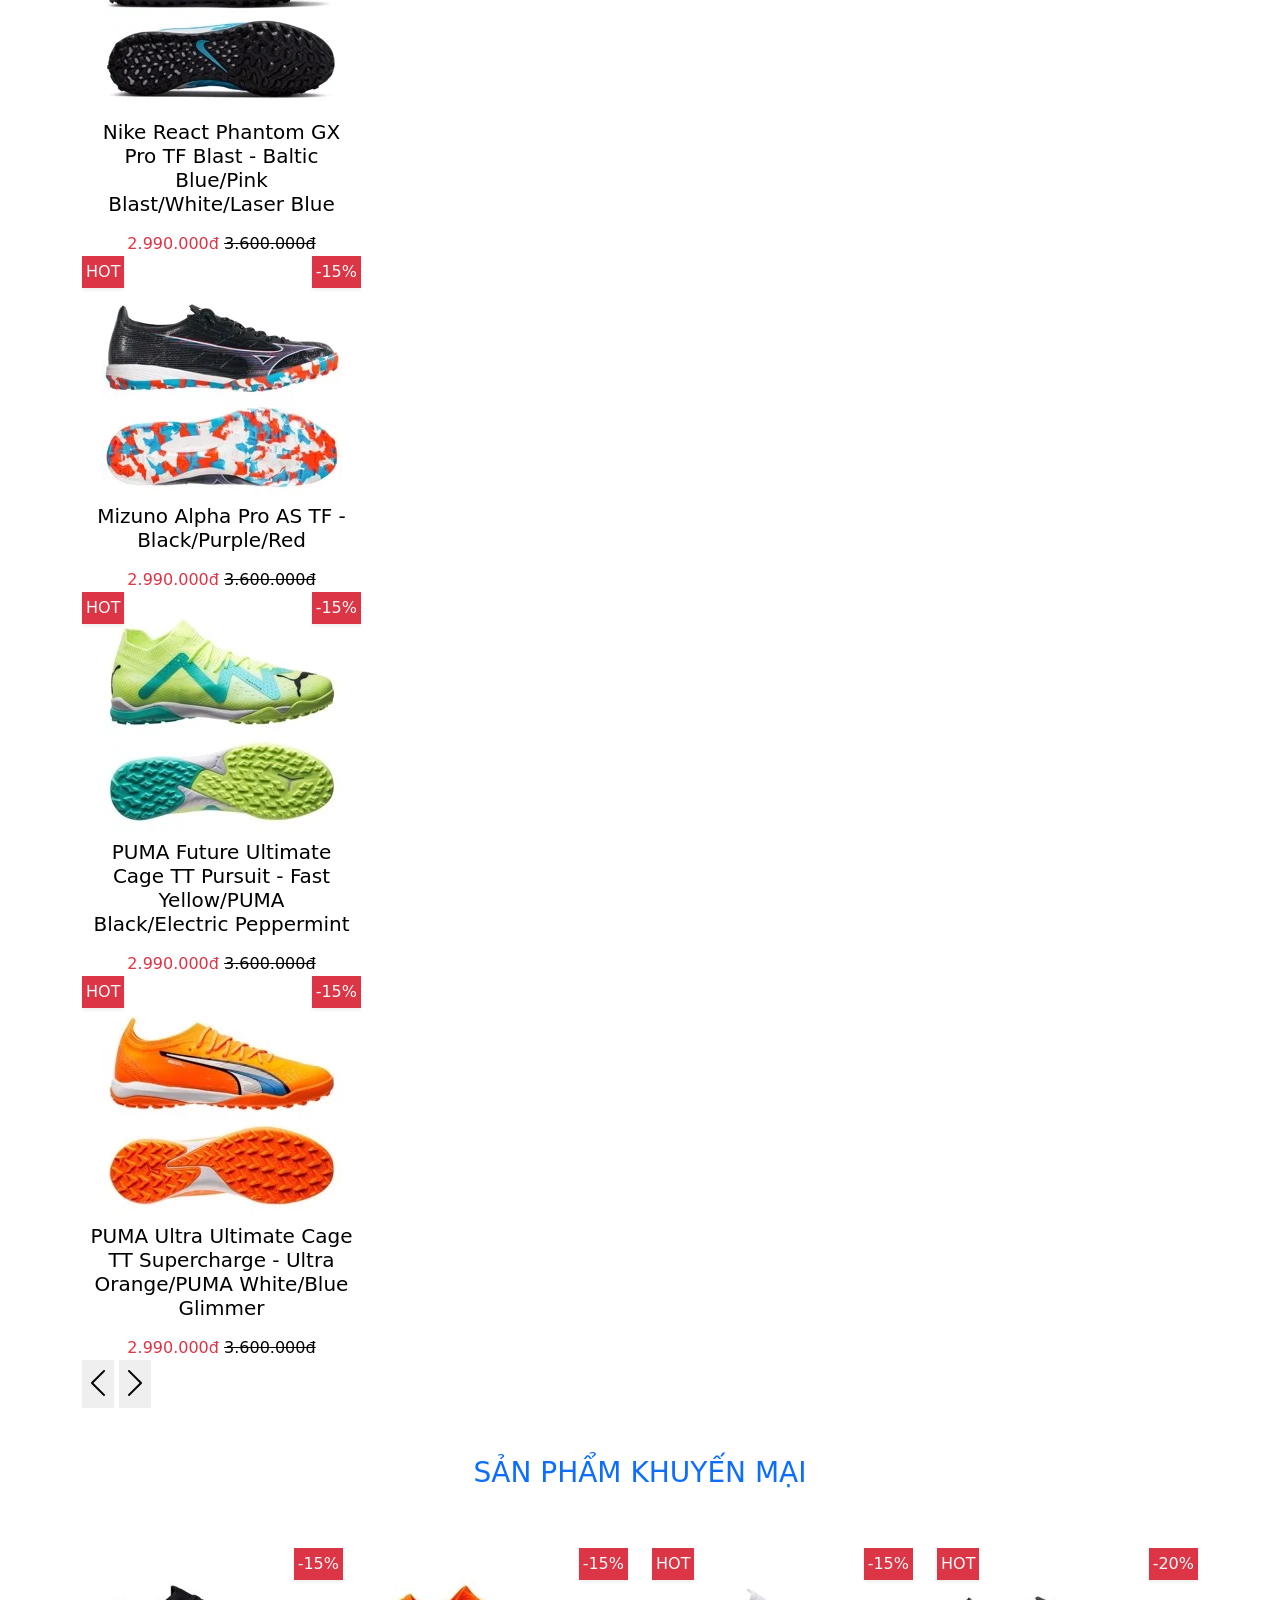
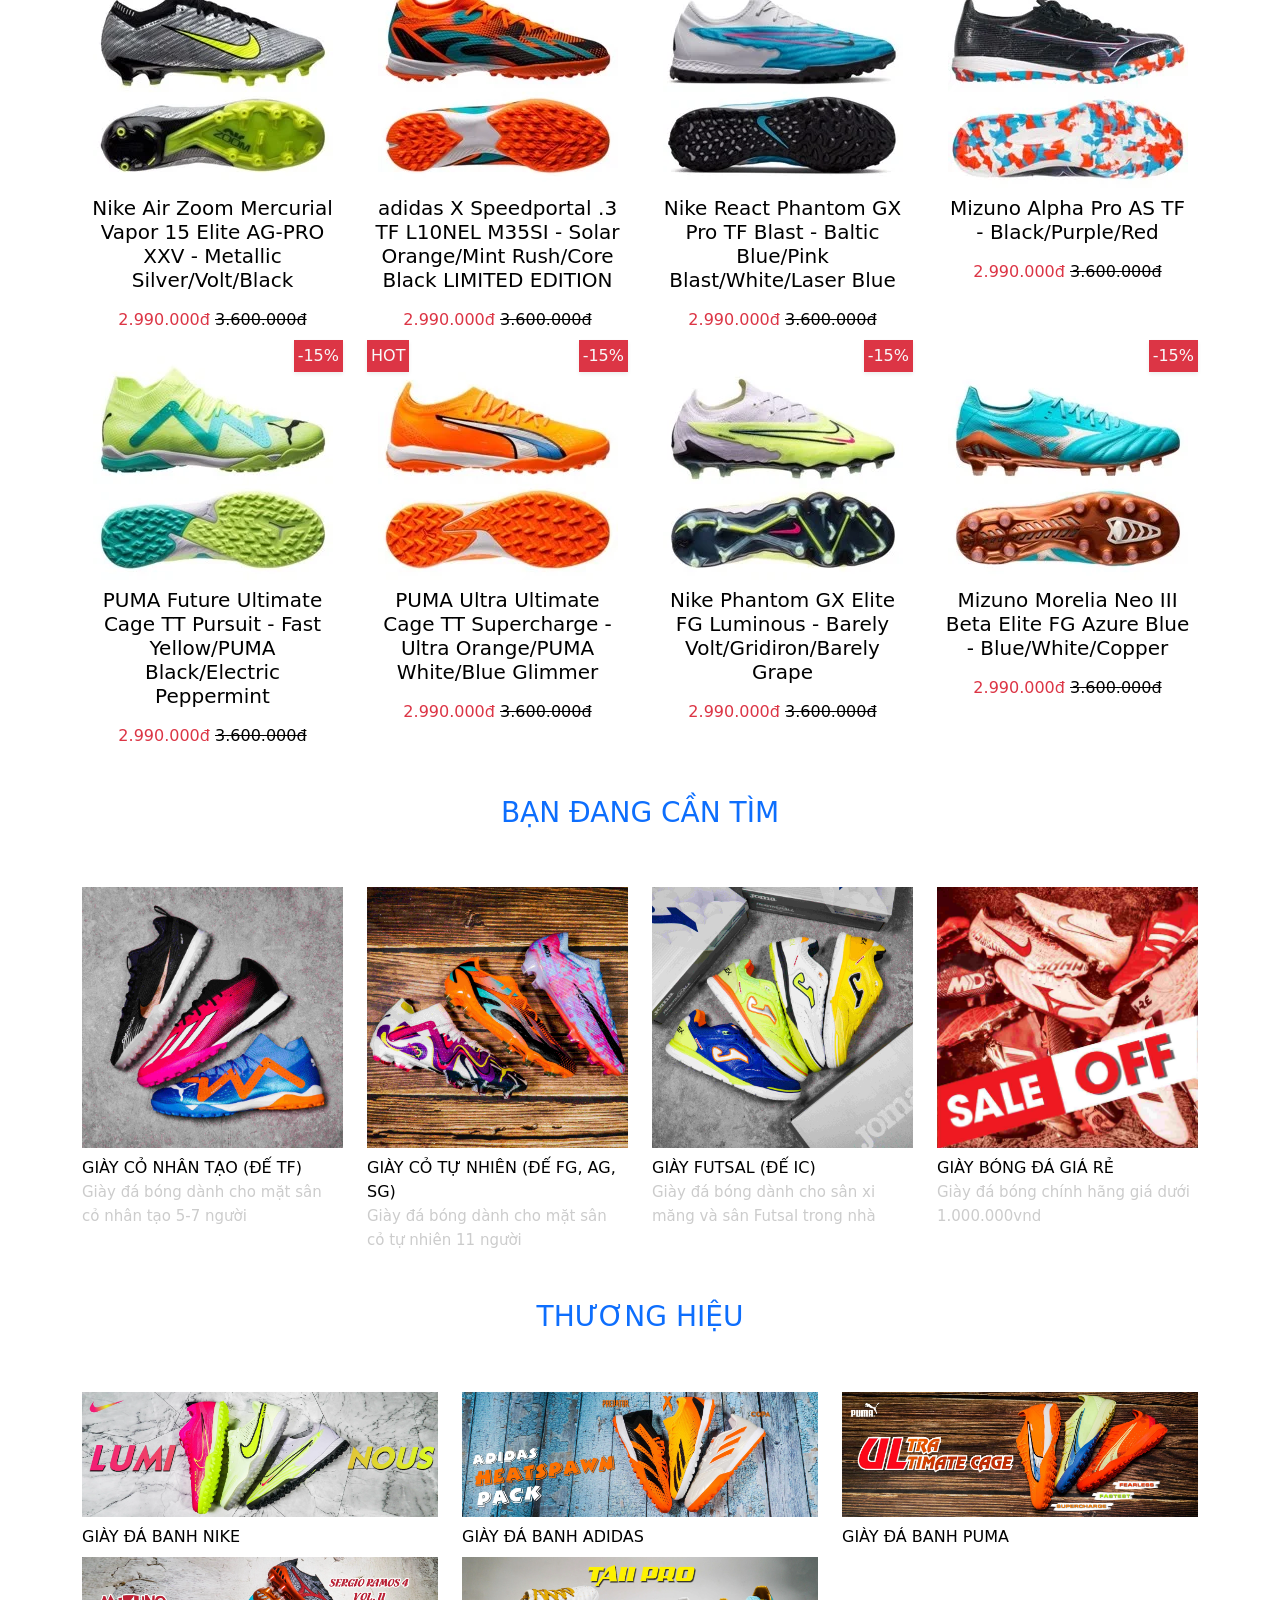
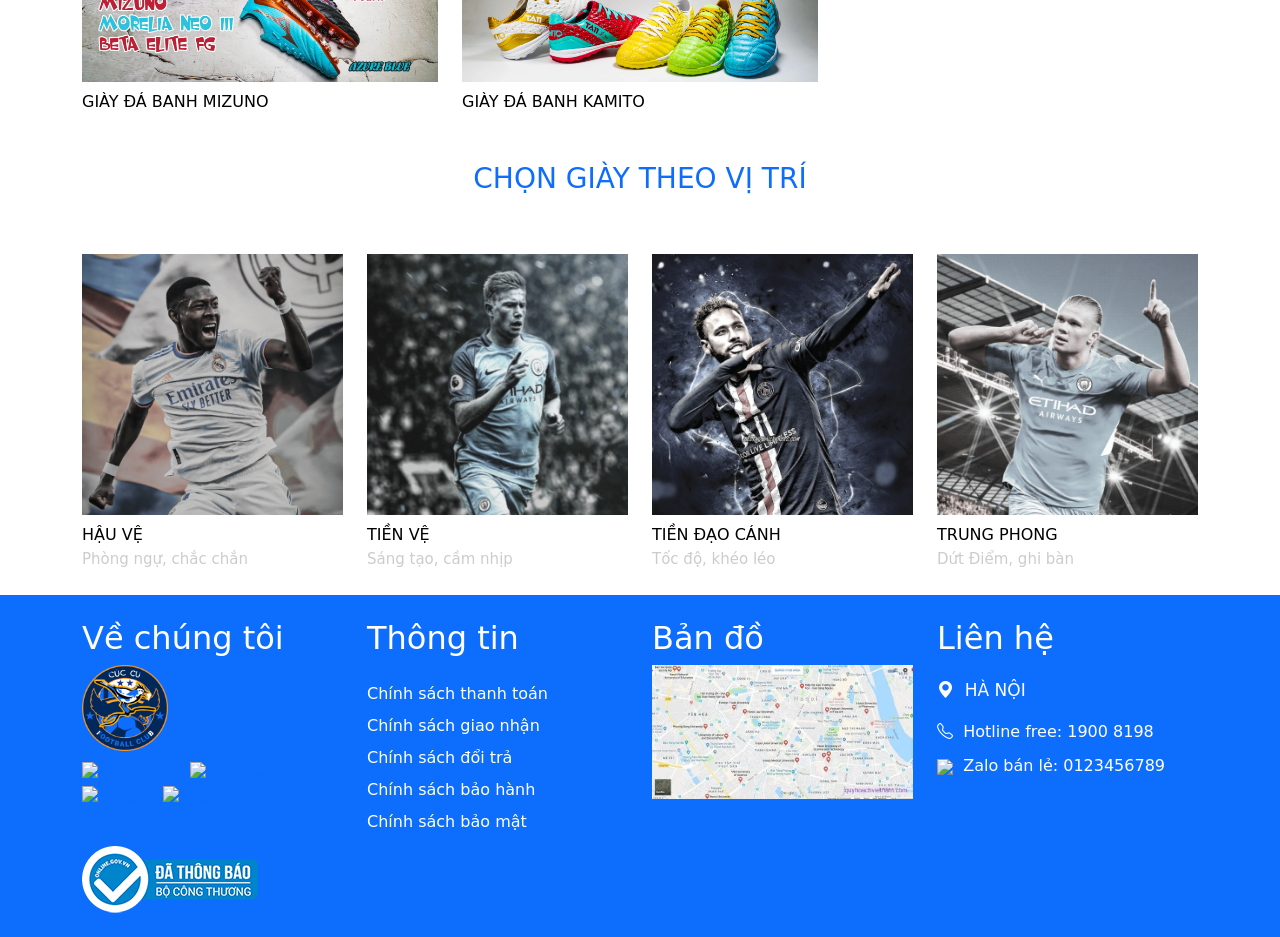
==== commit 16bb76aa: "abc" ====
--- a/public/index.html
+++ b/public/index.html
@@ -1042,12 +1042,16 @@
               <h2 class="h2_footer">Bản đồ</h2>
               <span class="sp_footer"></span>
 
-              <a style="display: block" target="_blank" href="#">
+              <a
+                style="display: block"
+                target="_blank"
+                href="https://www.google.com/maps/"
+              >
                 <img
                   class="lazyload img-responsive loaded w-100"
-                  src="./img/bando1.jpg"
-                  data-src="//bizweb.dktcdn.net/100/108/842/themes/775959/assets/img-bando.jpg?1685587533867"
-                  alt="SOCCER BECK - GIÀY BÓNG ĐÁ"
+                  src="./img/ban-do-cac-truong-dai-hoc-o-ha-noi.webp"
+                  data-src="https://goo.gl/maps/wrM3Vn7U1dXshZ9G9"
+                  alt=""
                   data-was-processed="true"
                 />
               </a>
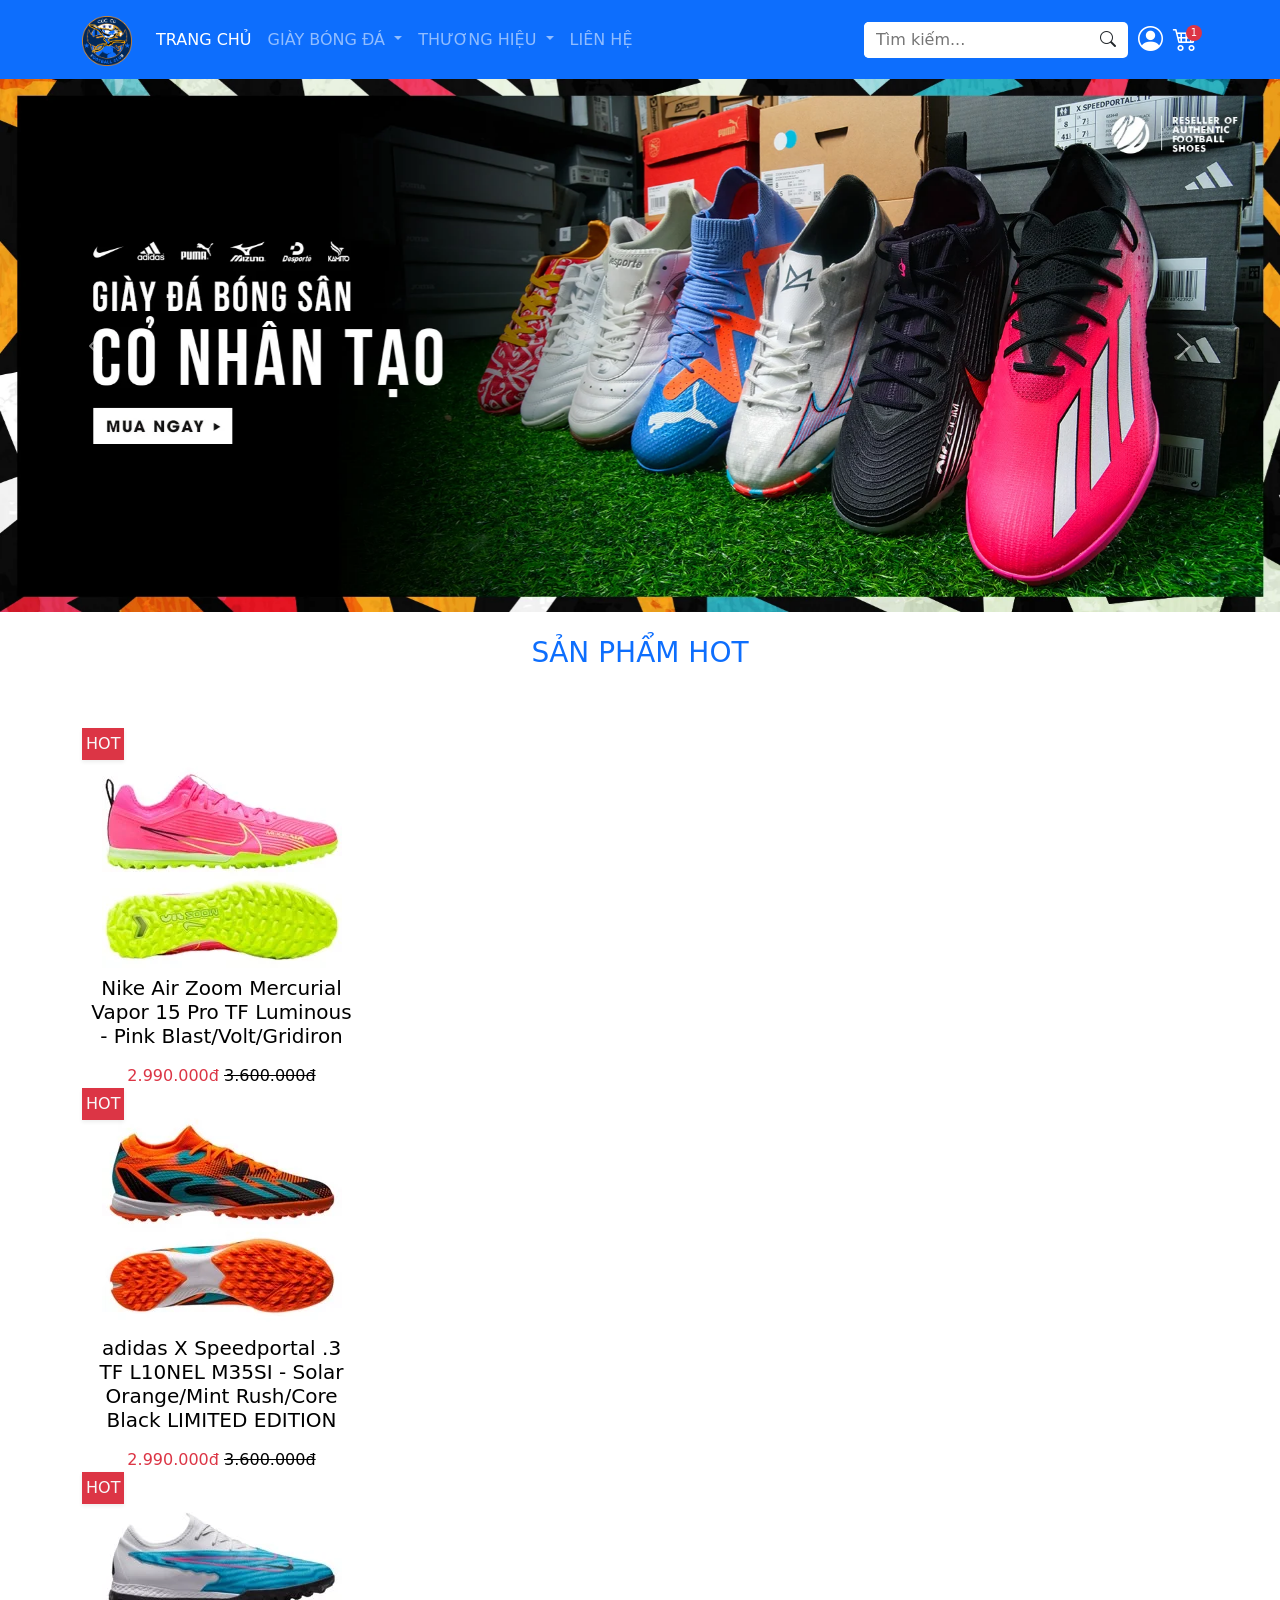
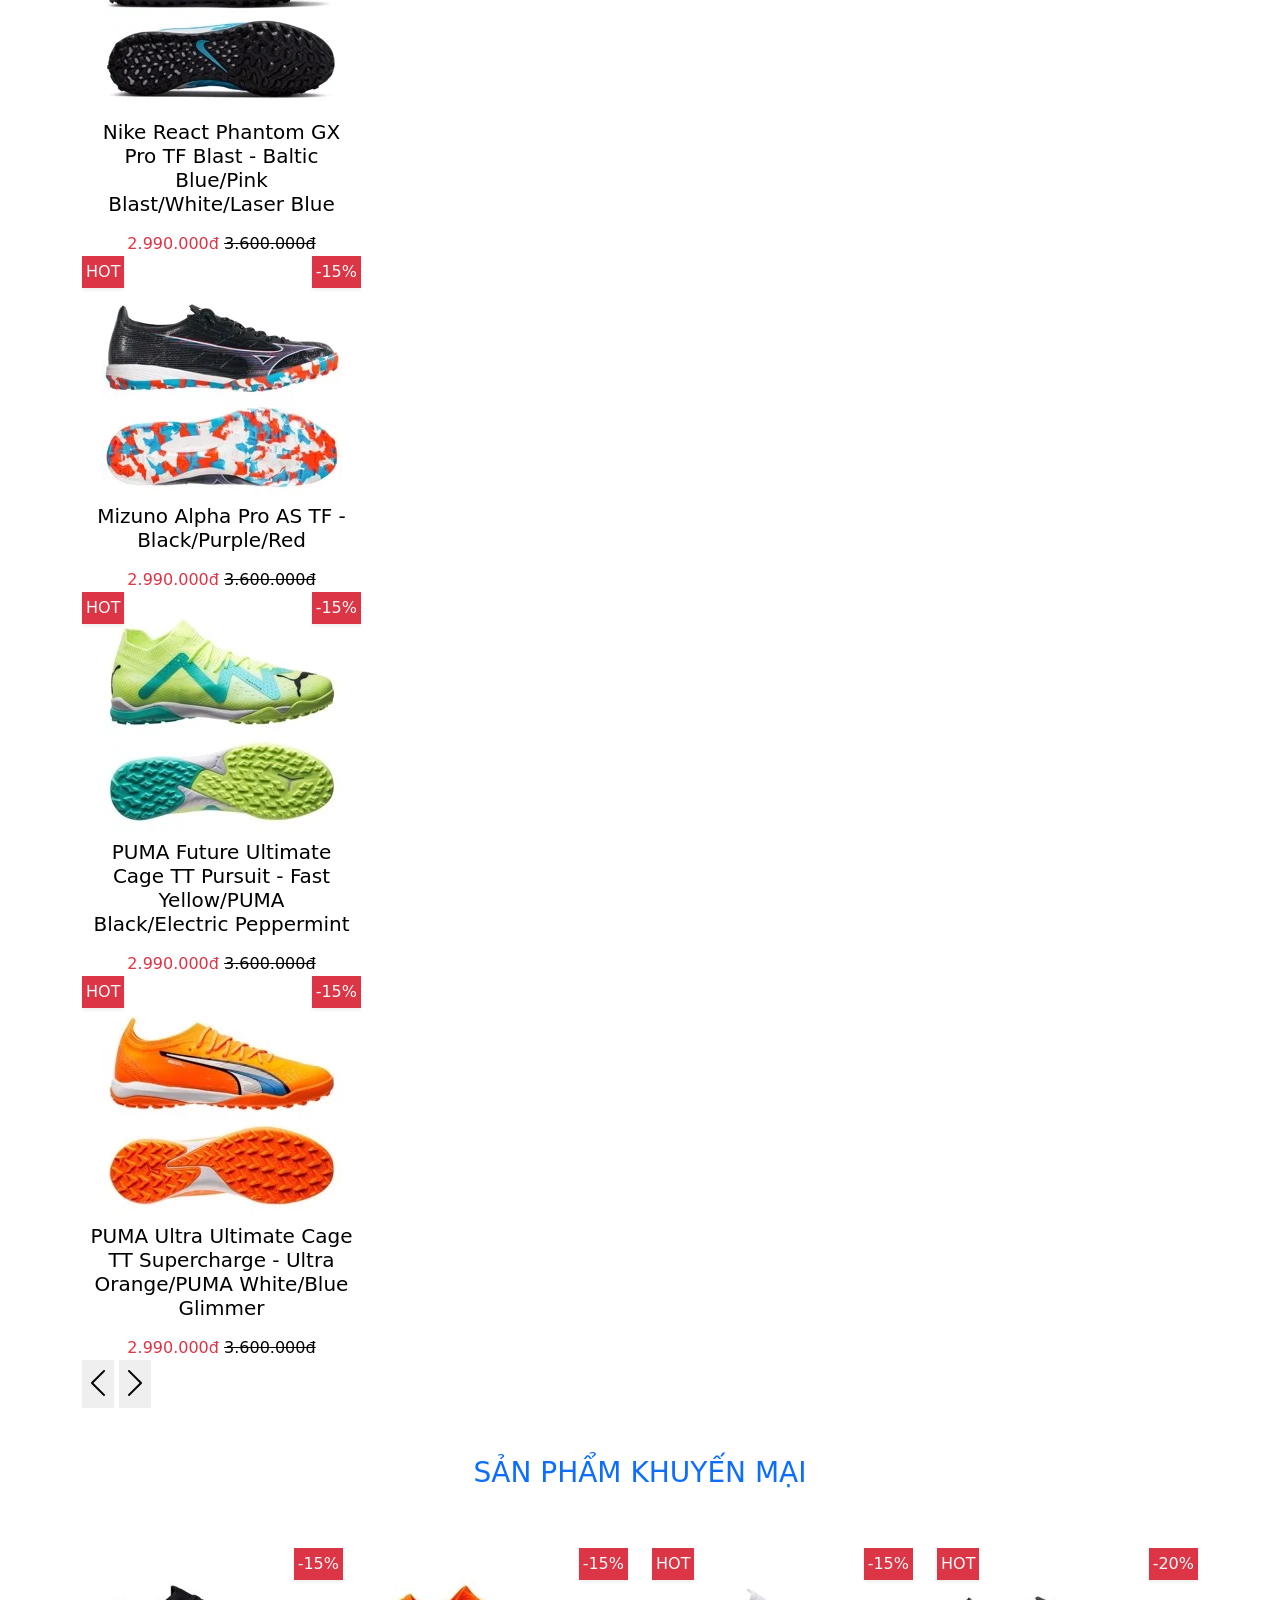
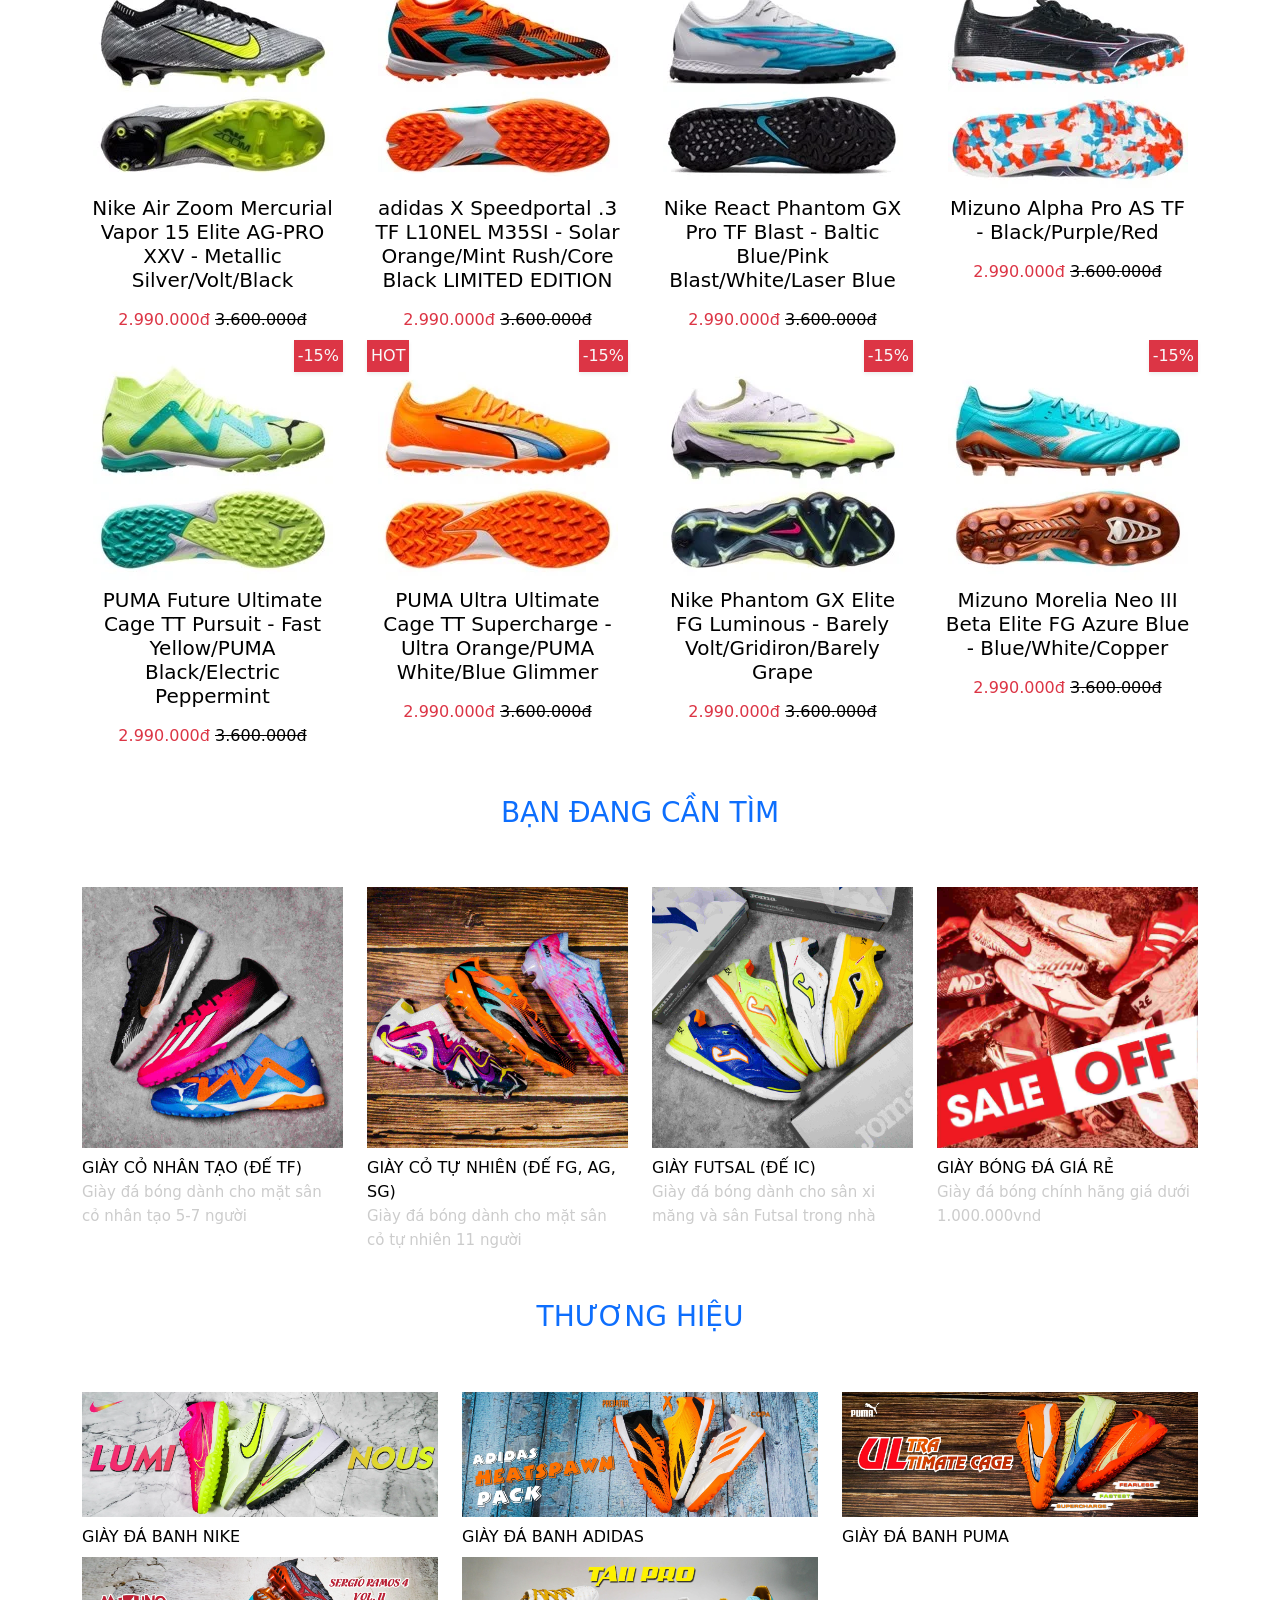
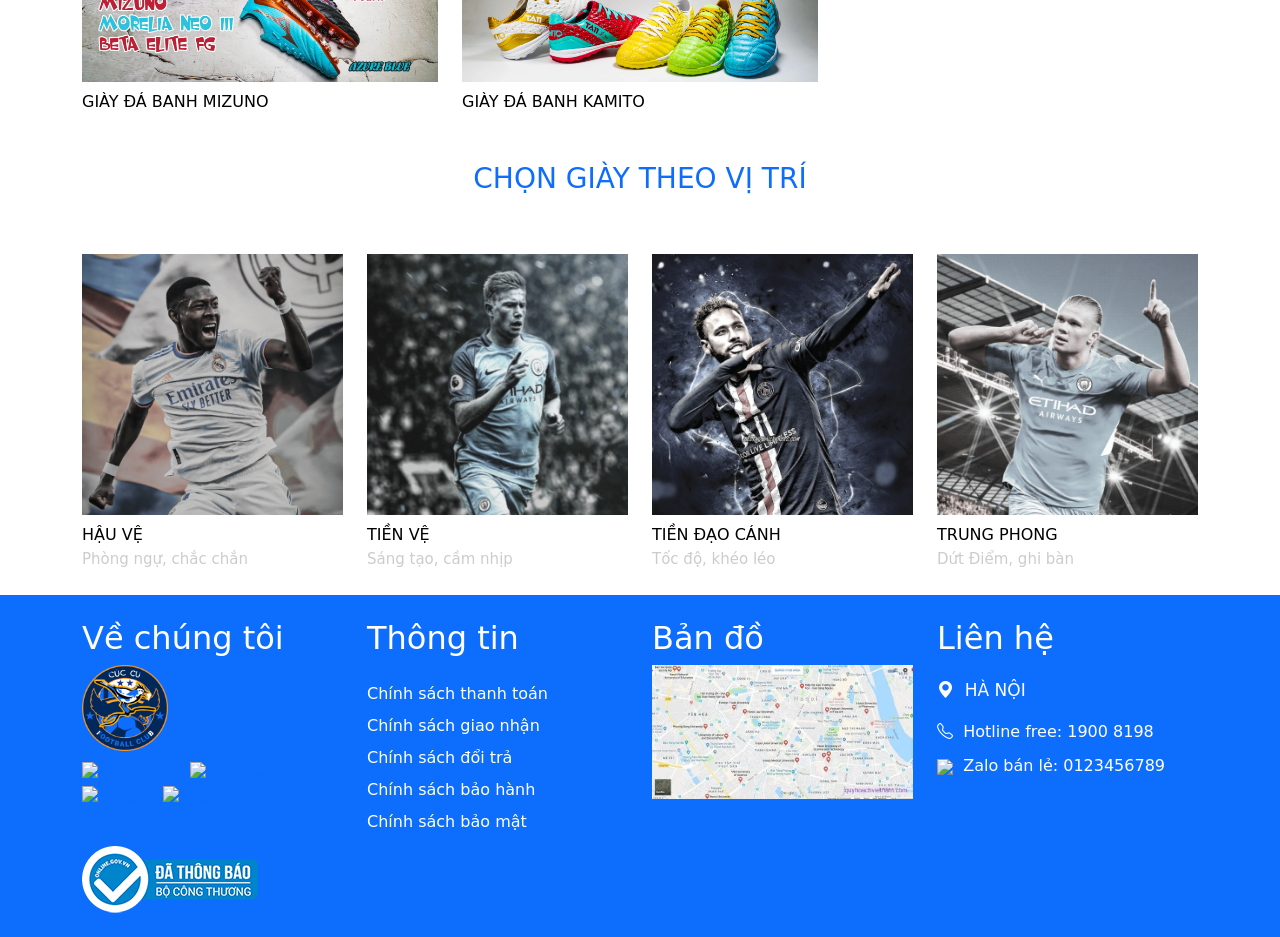
==== commit c121fe27: "abc" ====
--- a/public/index.html
+++ b/public/index.html
@@ -145,7 +145,7 @@
           <a
             class="navbar-cart d-none d-xl-block position-relative"
             href="cart.html"
-            ><i class="bi bi-cart4"></i> <span class="counter">0</span></a
+            ><i class="bi bi-cart4"></i> <span class="counter">1</span></a
           >
         </div>
       </nav>
